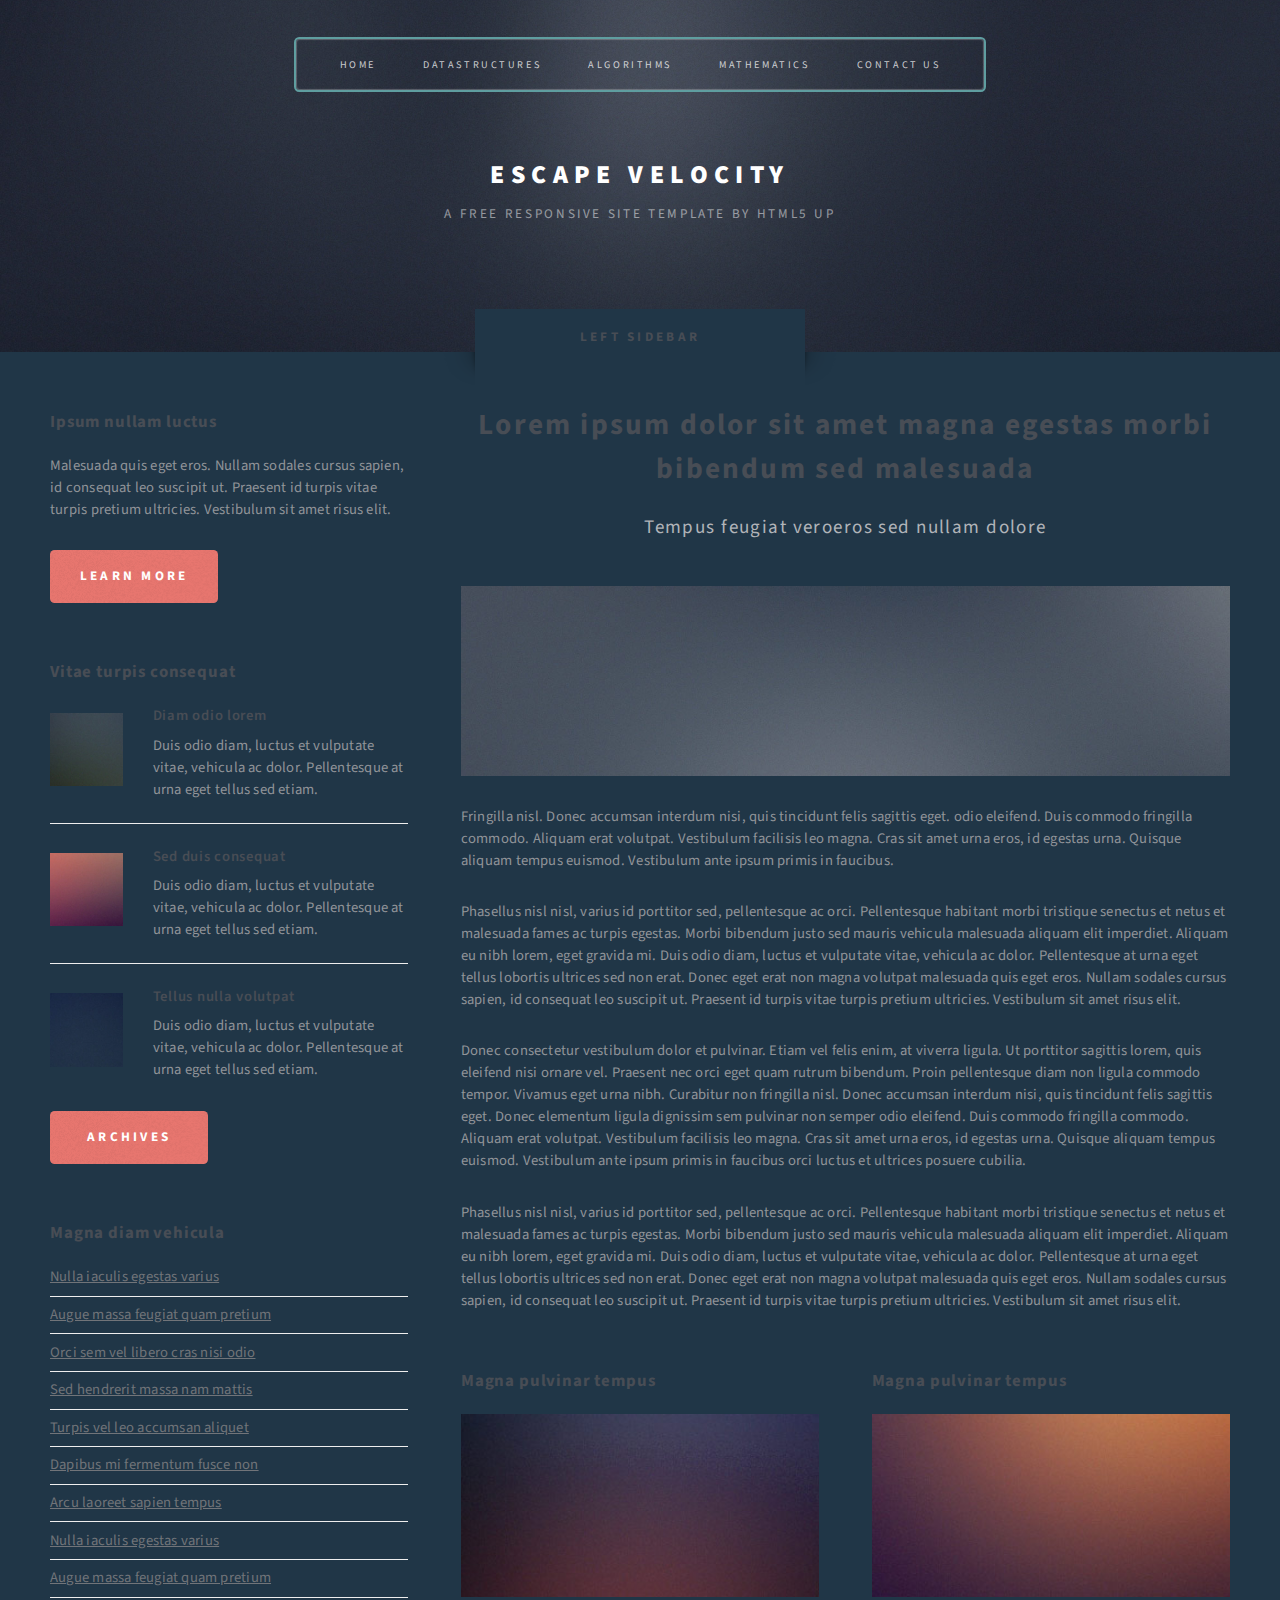
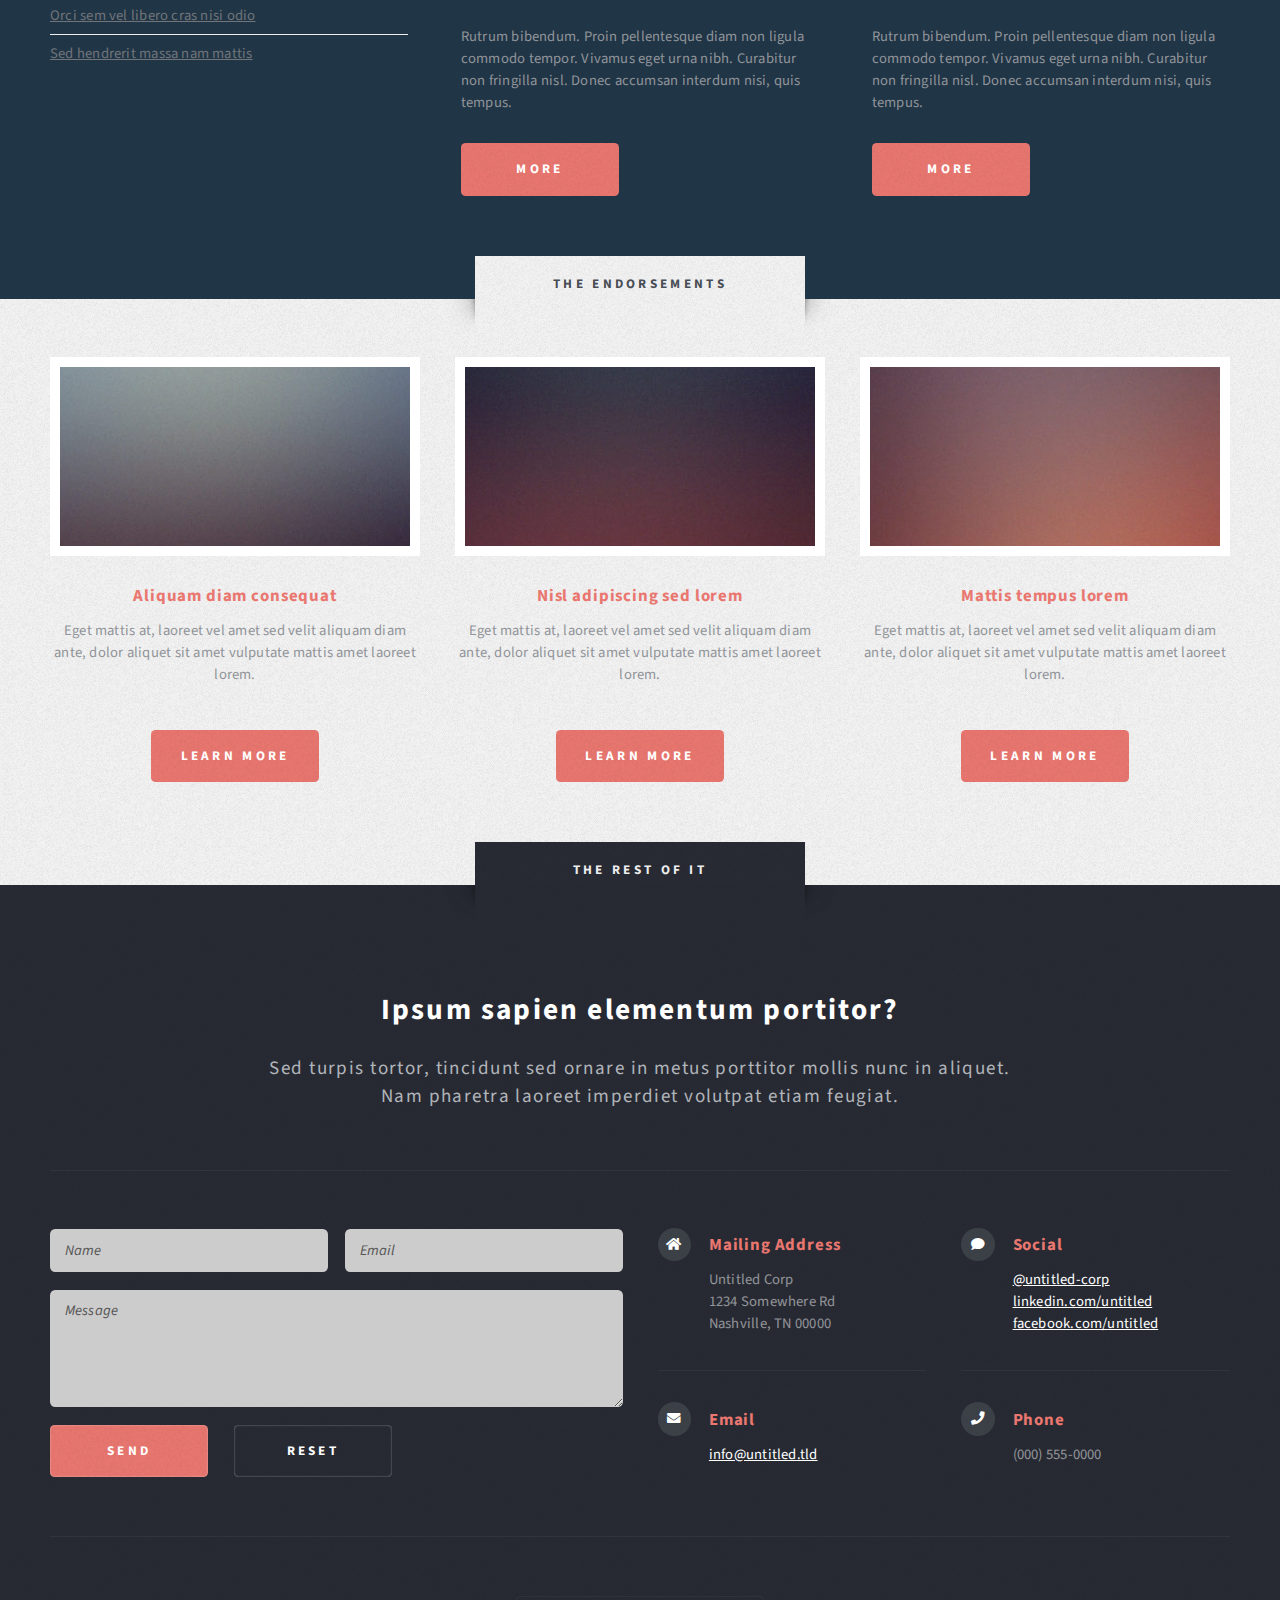
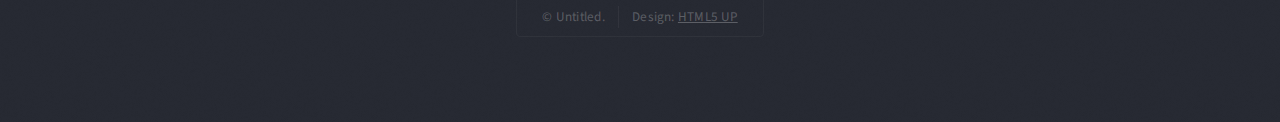
==== left-sidebar.html @ 7a841887 "Initial Commit" ====
<!DOCTYPE HTML>
<!--
	Escape Velocity by HTML5 UP
	html5up.net | @ajlkn
	Free for personal and commercial use under the CCA 3.0 license (html5up.net/license)
-->
<html>
	<head>
		<title>Algo-Learn</title>
		<meta charset="utf-8" />
		<meta name="viewport" content="width=device-width, initial-scale=1, user-scalable=no" />
		<link rel="stylesheet" href="assets/css/main.css" />
	</head>
	<body class="left-sidebar is-preload">
		<div id="page-wrapper">

			<!-- Header -->
				<section id="header" class="wrapper">

					<!-- Logo -->
						<div id="logo">
							<h1><a href="index.html">Escape Velocity</a></h1>
							<p>A free responsive site template by HTML5 UP</p>
						</div>

					<!-- Nav -->
						<nav id="nav">
							<ul>
								<li><a href="index.html">Home</a></li>
								
									<li>
										<a href="#">Datastructures</a>
										<ul>
											<li><a href="#">Array</a></li>
											<li><a href="#">Linked List</a></li>
											<li><a href="#">Stack</a></li>
											<li>
												<a href="#">Queue</a>
												<ul>
													<li><a href="#">Queue using Array</a></li>
													<li><a href="#">Queue using Linked list</a></li>
													<li><a href="#">Circuler Queue</a></li>
												
												</ul>
											</li>
											<li><a href="#">Binery Tree</a></li>
										</ul>
									</li>
								<li class="current"><a href="left-sidebar.html">Algorithms</a></li>
								<li><a href="right-sidebar.html">Mathematics</a></li>
								<li><a href="no-sidebar.html">Contact Us</a></li>
							</ul>
						</nav>

				</section>

			<!-- Main -->
				<section id="main" class="wrapper style2">
					<div class="title">Left Sidebar</div>
					<div class="container">
						<div class="row gtr-150">
							<div class="col-4 col-12-medium">

								<!-- Sidebar -->
									<div id="sidebar">
										<section class="box">
											<header>
												<h2>Ipsum nullam luctus</h2>
											</header>
											<p>Malesuada quis eget eros. Nullam sodales cursus sapien, id consequat
											leo suscipit ut. Praesent id turpis vitae turpis pretium ultricies. Vestibulum sit
											amet risus elit.</p>
											<a href="#" class="button style1">Learn More</a>
										</section>
										<section class="box">
											<header>
												<h2>Vitae turpis consequat</h2>
											</header>
											<ul class="style2">
												<li>
													<article class="box post-excerpt">
														<a href="#" class="image left"><img src="images/pic08.jpg" alt="" /></a>
														<h3><a href="#">Diam odio lorem</a></h3>
														<p>Duis odio diam, luctus et vulputate vitae, vehicula ac dolor. Pellentesque at urna eget tellus sed etiam.</p>
													</article>
												</li>
												<li>
													<article class="box post-excerpt">
														<a href="#" class="image left"><img src="images/pic09.jpg" alt="" /></a>
														<h3><a href="#">Sed duis consequat</a></h3>
														<p>Duis odio diam, luctus et vulputate vitae, vehicula ac dolor. Pellentesque at urna eget tellus sed etiam.</p>
													</article>
												</li>
												<li>
													<article class="box post-excerpt">
														<a href="#" class="image left"><img src="images/pic10.jpg" alt="" /></a>
														<h3><a href="#">Tellus nulla volutpat</a></h3>
														<p>Duis odio diam, luctus et vulputate vitae, vehicula ac dolor. Pellentesque at urna eget tellus sed etiam.</p>
													</article>
												</li>
											</ul>
											<a href="#" class="button style1">Archives</a>
										</section>
										<section class="box">
											<header>
												<h2>Magna diam vehicula</h2>
											</header>
											<ul class="style3">
												<li><a href="#">Nulla iaculis egestas varius</a></li>
												<li><a href="#">Augue massa feugiat quam pretium</a></li>
												<li><a href="#">Orci sem vel libero cras nisi odio</a></li>
												<li><a href="#">Sed hendrerit massa nam mattis</a></li>
												<li><a href="#">Turpis vel leo accumsan aliquet</a></li>
												<li><a href="#">Dapibus mi fermentum fusce non</a></li>
												<li><a href="#">Arcu laoreet sapien tempus</a></li>
												<li><a href="#">Nulla iaculis egestas varius</a></li>
												<li><a href="#">Augue massa feugiat quam pretium</a></li>
												<li><a href="#">Orci sem vel libero cras nisi odio</a></li>
												<li><a href="#">Sed hendrerit massa nam mattis</a></li>
											</ul>
										</section>
									</div>

							</div>
							<div class="col-8 col-12-medium imp-medium">

								<!-- Content -->
									<div id="content">
										<article class="box post">
											<header class="style1">
												<h2>Lorem ipsum dolor sit amet magna egestas morbi bibendum sed malesuada</h2>
												<p>Tempus feugiat veroeros sed nullam dolore</p>
											</header>
											<a href="#" class="image featured">
												<img src="images/pic01.jpg" alt="" />
											</a>
											<p>Fringilla nisl. Donec accumsan interdum nisi, quis tincidunt felis sagittis eget.
											odio eleifend. Duis commodo fringilla commodo. Aliquam erat volutpat. Vestibulum
											facilisis leo magna. Cras sit amet urna eros, id egestas urna. Quisque aliquam
											tempus euismod. Vestibulum ante ipsum primis in faucibus.</p>
											<p>Phasellus nisl nisl, varius id porttitor sed, pellentesque ac orci. Pellentesque
											habitant morbi tristique senectus et netus et malesuada fames ac turpis egestas. Morbi
											bibendum justo sed mauris vehicula malesuada aliquam elit imperdiet. Aliquam eu nibh
											lorem, eget gravida mi. Duis odio diam, luctus et vulputate vitae, vehicula ac dolor.
											Pellentesque at urna eget tellus lobortis ultrices sed non erat. Donec eget erat non
											magna volutpat malesuada quis eget eros. Nullam sodales cursus sapien, id consequat
											leo suscipit ut. Praesent id turpis vitae turpis pretium ultricies. Vestibulum sit
											amet risus elit.</p>
											<p>Donec consectetur vestibulum dolor et pulvinar. Etiam vel felis enim, at viverra
											ligula. Ut porttitor sagittis lorem, quis eleifend nisi ornare vel. Praesent nec orci
											eget quam rutrum bibendum. Proin pellentesque diam non ligula commodo tempor. Vivamus
											eget urna nibh. Curabitur non fringilla nisl. Donec accumsan interdum nisi, quis
											tincidunt felis sagittis eget. Donec elementum ligula dignissim sem pulvinar non semper
											odio eleifend. Duis commodo fringilla commodo. Aliquam erat volutpat. Vestibulum
											facilisis leo magna. Cras sit amet urna eros, id egestas urna. Quisque aliquam
											tempus euismod. Vestibulum ante ipsum primis in faucibus orci luctus et ultrices
											posuere cubilia.</p>
											<p>Phasellus nisl nisl, varius id porttitor sed, pellentesque ac orci. Pellentesque
											habitant morbi tristique senectus et netus et malesuada fames ac turpis egestas. Morbi
											bibendum justo sed mauris vehicula malesuada aliquam elit imperdiet. Aliquam eu nibh
											lorem, eget gravida mi. Duis odio diam, luctus et vulputate vitae, vehicula ac dolor.
											Pellentesque at urna eget tellus lobortis ultrices sed non erat. Donec eget erat non
											magna volutpat malesuada quis eget eros. Nullam sodales cursus sapien, id consequat
											leo suscipit ut. Praesent id turpis vitae turpis pretium ultricies. Vestibulum sit
											amet risus elit.</p>
										</article>
										<div class="row gtr-150">
											<div class="col-6 col-12-small">
												<section class="box">
													<header>
														<h2>Magna pulvinar tempus</h2>
													</header>
													<a href="#" class="image featured"><img src="images/pic05.jpg" alt="" /></a>
													<p>Rutrum bibendum. Proin pellentesque diam non ligula commodo tempor. Vivamus
													eget urna nibh. Curabitur non fringilla nisl. Donec accumsan interdum nisi, quis
													tempus.</p>
													<a href="#" class="button style1">More</a>
												</section>
											</div>
											<div class="col-6 col-12-small">
												<section class="box">
													<header>
														<h2>Magna pulvinar tempus</h2>
													</header>
													<a href="#" class="image featured"><img src="images/pic06.jpg" alt="" /></a>
													<p>Rutrum bibendum. Proin pellentesque diam non ligula commodo tempor. Vivamus
													eget urna nibh. Curabitur non fringilla nisl. Donec accumsan interdum nisi, quis
													tempus.</p>
													<a href="#" class="button style1">More</a>
												</section>
											</div>
										</div>
									</div>

							</div>
						</div>
					</div>
				</section>

			<!-- Highlights -->
				<section id="highlights" class="wrapper style3">
					<div class="title">The Endorsements</div>
					<div class="container">
						<div class="row aln-center">
							<div class="col-4 col-12-medium">
								<section class="highlight">
									<a href="#" class="image featured"><img src="images/pic02.jpg" alt="" /></a>
									<h3><a href="#">Aliquam diam consequat</a></h3>
									<p>Eget mattis at, laoreet vel amet sed velit aliquam diam ante, dolor aliquet sit amet vulputate mattis amet laoreet lorem.</p>
									<ul class="actions">
										<li><a href="#" class="button style1">Learn More</a></li>
									</ul>
								</section>
							</div>
							<div class="col-4 col-12-medium">
								<section class="highlight">
									<a href="#" class="image featured"><img src="images/pic03.jpg" alt="" /></a>
									<h3><a href="#">Nisl adipiscing sed lorem</a></h3>
									<p>Eget mattis at, laoreet vel amet sed velit aliquam diam ante, dolor aliquet sit amet vulputate mattis amet laoreet lorem.</p>
									<ul class="actions">
										<li><a href="#" class="button style1">Learn More</a></li>
									</ul>
								</section>
							</div>
							<div class="col-4 col-12-medium">
								<section class="highlight">
									<a href="#" class="image featured"><img src="images/pic04.jpg" alt="" /></a>
									<h3><a href="#">Mattis tempus lorem</a></h3>
									<p>Eget mattis at, laoreet vel amet sed velit aliquam diam ante, dolor aliquet sit amet vulputate mattis amet laoreet lorem.</p>
									<ul class="actions">
										<li><a href="#" class="button style1">Learn More</a></li>
									</ul>
								</section>
							</div>
						</div>
					</div>
				</section>

			<!-- Footer -->
				<section id="footer" class="wrapper">
					<div class="title">The Rest Of It</div>
					<div class="container">
						<header class="style1">
							<h2>Ipsum sapien elementum portitor?</h2>
							<p>
								Sed turpis tortor, tincidunt sed ornare in metus porttitor mollis nunc in aliquet.<br />
								Nam pharetra laoreet imperdiet volutpat etiam feugiat.
							</p>
						</header>
						<div class="row">
							<div class="col-6 col-12-medium">

								<!-- Contact Form -->
									<section>
										<form method="post" action="#">
											<div class="row gtr-50">
												<div class="col-6 col-12-small">
													<input type="text" name="name" id="contact-name" placeholder="Name" />
												</div>
												<div class="col-6 col-12-small">
													<input type="text" name="email" id="contact-email" placeholder="Email" />
												</div>
												<div class="col-12">
													<textarea name="message" id="contact-message" placeholder="Message" rows="4"></textarea>
												</div>
												<div class="col-12">
													<ul class="actions">
														<li><input type="submit" class="style1" value="Send" /></li>
														<li><input type="reset" class="style2" value="Reset" /></li>
													</ul>
												</div>
											</div>
										</form>
									</section>

							</div>
							<div class="col-6 col-12-medium">

								<!-- Contact -->
									<section class="feature-list small">
										<div class="row">
											<div class="col-6 col-12-small">
												<section>
													<h3 class="icon solid fa-home">Mailing Address</h3>
													<p>
														Untitled Corp<br />
														1234 Somewhere Rd<br />
														Nashville, TN 00000
													</p>
												</section>
											</div>
											<div class="col-6 col-12-small">
												<section>
													<h3 class="icon solid fa-comment">Social</h3>
													<p>
														<a href="#">@untitled-corp</a><br />
														<a href="#">linkedin.com/untitled</a><br />
														<a href="#">facebook.com/untitled</a>
													</p>
												</section>
											</div>
											<div class="col-6 col-12-small">
												<section>
													<h3 class="icon solid fa-envelope">Email</h3>
													<p>
														<a href="#">info@untitled.tld</a>
													</p>
												</section>
											</div>
											<div class="col-6 col-12-small">
												<section>
													<h3 class="icon solid fa-phone">Phone</h3>
													<p>
														(000) 555-0000
													</p>
												</section>
											</div>
										</div>
									</section>

							</div>
						</div>
						<div id="copyright">
							<ul>
								<li>&copy; Untitled.</li><li>Design: <a href="http://html5up.net">HTML5 UP</a></li>
							</ul>
						</div>
					</div>
				</section>

		</div>

		<!-- Scripts -->
			<script src="assets/js/jquery.min.js"></script>
			<script src="assets/js/jquery.dropotron.min.js"></script>
			<script src="assets/js/browser.min.js"></script>
			<script src="assets/js/breakpoints.min.js"></script>
			<script src="assets/js/util.js"></script>
			<script src="assets/js/main.js"></script>

	</body>
</html>
---- assets/css/main.css ----
@import url("fontawesome-all.min.css");
@import url("https://fonts.googleapis.com/css?family=Source+Sans+Pro:400,400italic,700,900");



html, body, div, span, applet, object,
iframe, h1, h2, h3, h4, h5, h6, p, blockquote,
pre, a, abbr, acronym, address, big, cite,
code, del, dfn, em, img, ins, kbd, q, s, samp,
small, strike, strong, sub, sup, tt, var, b,
u, i, center, dl, dt, dd, ol, ul, li, fieldset,
form, label, legend, table, caption, tbody,
tfoot, thead, tr, th, td, article, aside,
canvas, details, embed, figure, figcaption,
footer, header, hgroup, menu, nav, output, ruby,
section, summary, time, mark, audio, video {
	margin: 0;
	padding: 0;
	border: 0;
	font-size: 100%;
	font: inherit;
	vertical-align: baseline;}

article, aside, details, figcaption, figure,
footer, header, hgroup, menu, nav, section {
	display: block;}

body {
	line-height: 1;
}

ol, ul {
	list-style: none;
}

blockquote, q {
	quotes: none;
}

	blockquote:before, blockquote:after, q:before, q:after {
		content: '';
		content: none;
	}

table {
	border-collapse: collapse;
	border-spacing: 0;
}

body {
	-webkit-text-size-adjust: none;
}

mark {
	background-color: transparent;
	color: inherit;
}

input::-moz-focus-inner {
	border: 0;
	padding: 0;
}

input, select, textarea {
	-moz-appearance: none;
	-webkit-appearance: none;
	-ms-appearance: none;
	appearance: none;
}

/* Basic */

	@-ms-viewport {
		width: device-width;
	}

	html {
		box-sizing: border-box;
	}

	*, *:before, *:after {
		box-sizing: inherit;
	}

	body.is-preload *, body.is-preload *:before, body.is-preload *:after {
		-moz-animation: none !important;
		-webkit-animation: none !important;
		-ms-animation: none !important;
		animation: none !important;
		-moz-transition: none !important;
		-webkit-transition: none !important;
		-ms-transition: none !important;
		transition: none !important;
	}

	body, input, textarea, select {
		font-family: 'Source Sans Pro', sans-serif;
		font-weight: 400;
		color: #919499;
		font-size: 14pt;
		line-height: 1.75em;
		letter-spacing: 0.025em;
	}

	h1, h2, h3, h4, h5, h6 {
		font-weight: 700;
		color: #484d55;
	}

		h1 a, h2 a, h3 a, h4 a, h5 a, h6 a {
			color: inherit;
			text-decoration: none;
		}

	a {
		-moz-transition: color .25s ease-in-out;
		-webkit-transition: color .25s ease-in-out;
		-ms-transition: color .25s ease-in-out;
		transition: color .25s ease-in-out;
		text-decoration: underline;
		color: #717479;
	}

		a:hover {
			text-decoration: none;
		}

	strong, b {
		font-weight: 700;
		color: #484d55;
	}

	blockquote {
		border-left: solid 0.5em #ddd;
		padding: 1em 0 1em 2em;
		font-style: italic;
	}

	em, i {
		font-style: italic;
	}

	hr {
		border: 0;
		border-top: solid 1px #ddd;
		margin: 2em 0 2em 0;
	}

	sub {
		position: relative;
		top: 0.5em;
		font-size: 0.8em;
	}

	sup {
		position: relative;
		top: -0.5em;
		font-size: 0.8em;
	}

	.nobr {
		white-space: nowrap;
	}

	br.clear {
		clear: both;
	}

	p, ul, ol, dl, table, blockquote, form {
		margin-bottom: 2em;
	}

/* Container */

	.container {
		margin: 0 auto;
		max-width: 100%;
		width: 68em;
	}

		@media screen and (max-width: 1680px) {

			.container {
				width: 70em;
			}

		}

		@media screen and (max-width: 1280px) {

			.container {
				width: calc(100% - 100px);
			}

		}

		@media screen and (max-width: 980px) {

			.container {
				width: calc(100% - 100px);
			}

		}

		@media screen and (max-width: 736px) {

			.container {
				width: calc(100% - 40px);
			}

		}

/* Row */

	.row {
		display: flex;
		flex-wrap: wrap;
		box-sizing: border-box;
		align-items: stretch;
	}

		.row > * {
			box-sizing: border-box;
		}

		.row.gtr-uniform > * > :last-child {
			margin-bottom: 0;
		}

		.row.aln-left {
			justify-content: flex-start;
		}

		.row.aln-center {
			justify-content: center;
		}

		.row.aln-right {
			justify-content: flex-end;
		}

		.row.aln-top {
			align-items: flex-start;
		}

		.row.aln-middle {
			align-items: center;
		}

		.row.aln-bottom {
			align-items: flex-end;
		}

		.row > .imp {
			order: -1;
		}

		.row > .col-1 {
			width: 8.33333%;
		}

		.row > .off-1 {
			margin-left: 8.33333%;
		}

		.row > .col-2 {
			width: 16.66667%;
		}

		.row > .off-2 {
			margin-left: 16.66667%;
		}

		.row > .col-3 {
			width: 25%;
		}

		.row > .off-3 {
			margin-left: 25%;
		}

		.row > .col-4 {
			width: 33.33333%;
		}

		.row > .off-4 {
			margin-left: 33.33333%;
		}

		.row > .col-5 {
			width: 41.66667%;
		}

		.row > .off-5 {
			margin-left: 41.66667%;
		}

		.row > .col-6 {
			width: 50%;
		}

		.row > .off-6 {
			margin-left: 50%;
		}

		.row > .col-7 {
			width: 58.33333%;
		}

		.row > .off-7 {
			margin-left: 58.33333%;
		}

		.row > .col-8 {
			width: 66.66667%;
		}

		.row > .off-8 {
			margin-left: 66.66667%;
		}

		.row > .col-9 {
			width: 75%;
		}

		.row > .off-9 {
			margin-left: 75%;
		}

		.row > .col-10 {
			width: 83.33333%;
		}

		.row > .off-10 {
			margin-left: 83.33333%;
		}

		.row > .col-11 {
			width: 91.66667%;
		}

		.row > .off-11 {
			margin-left: 91.66667%;
		}

		.row > .col-12 {
			width: 100%;
		}

		.row > .off-12 {
			margin-left: 100%;
		}

		.row.gtr-0 {
			margin-top: 0px;
			margin-left: 0px;
		}

			.row.gtr-0 > * {
				padding: 0px 0 0 0px;
			}

			.row.gtr-0.gtr-uniform {
				margin-top: 0px;
			}

				.row.gtr-0.gtr-uniform > * {
					padding-top: 0px;
				}

		.row.gtr-25 {
			margin-top: -12.5px;
			margin-left: -12.5px;
		}

			.row.gtr-25 > * {
				padding: 12.5px 0 0 12.5px;
			}

			.row.gtr-25.gtr-uniform {
				margin-top: -12.5px;
			}

				.row.gtr-25.gtr-uniform > * {
					padding-top: 12.5px;
				}

		.row.gtr-50 {
			margin-top: -25px;
			margin-left: -25px;
		}

			.row.gtr-50 > * {
				padding: 25px 0 0 25px;
			}

			.row.gtr-50.gtr-uniform {
				margin-top: -25px;
			}

				.row.gtr-50.gtr-uniform > * {
					padding-top: 25px;
				}

		.row {
			margin-top: -50px;
			margin-left: -50px;
		}

			.row > * {
				padding: 50px 0 0 50px;
			}

			.row.gtr-uniform {
				margin-top: -50px;
			}

				.row.gtr-uniform > * {
					padding-top: 50px;
				}

		.row.gtr-150 {
			margin-top: -75px;
			margin-left: -75px;
		}

			.row.gtr-150 > * {
				padding: 75px 0 0 75px;
			}

			.row.gtr-150.gtr-uniform {
				margin-top: -75px;
			}

				.row.gtr-150.gtr-uniform > * {
					padding-top: 75px;
				}

		.row.gtr-200 {
			margin-top: -100px;
			margin-left: -100px;
		}

			.row.gtr-200 > * {
				padding: 100px 0 0 100px;
			}

			.row.gtr-200.gtr-uniform {
				margin-top: -100px;
			}

				.row.gtr-200.gtr-uniform > * {
					padding-top: 100px;
				}

		@media screen and (max-width: 1680px) {

			.row {
				display: flex;
				flex-wrap: wrap;
				box-sizing: border-box;
				align-items: stretch;
			}

				.row > * {
					box-sizing: border-box;
				}

				.row.gtr-uniform > * > :last-child {
					margin-bottom: 0;
				}

				.row.aln-left {
					justify-content: flex-start;
				}

				.row.aln-center {
					justify-content: center;
				}

				.row.aln-right {
					justify-content: flex-end;
				}

				.row.aln-top {
					align-items: flex-start;
				}

				.row.aln-middle {
					align-items: center;
				}

				.row.aln-bottom {
					align-items: flex-end;
				}

				.row > .imp-xlarge {
					order: -1;
				}

				.row > .col-1-xlarge {
					width: 8.33333%;
				}

				.row > .off-1-xlarge {
					margin-left: 8.33333%;
				}

				.row > .col-2-xlarge {
					width: 16.66667%;
				}

				.row > .off-2-xlarge {
					margin-left: 16.66667%;
				}

				.row > .col-3-xlarge {
					width: 25%;
				}

				.row > .off-3-xlarge {
					margin-left: 25%;
				}

				.row > .col-4-xlarge {
					width: 33.33333%;
				}

				.row > .off-4-xlarge {
					margin-left: 33.33333%;
				}

				.row > .col-5-xlarge {
					width: 41.66667%;
				}

				.row > .off-5-xlarge {
					margin-left: 41.66667%;
				}

				.row > .col-6-xlarge {
					width: 50%;
				}

				.row > .off-6-xlarge {
					margin-left: 50%;
				}

				.row > .col-7-xlarge {
					width: 58.33333%;
				}

				.row > .off-7-xlarge {
					margin-left: 58.33333%;
				}

				.row > .col-8-xlarge {
					width: 66.66667%;
				}

				.row > .off-8-xlarge {
					margin-left: 66.66667%;
				}

				.row > .col-9-xlarge {
					width: 75%;
				}

				.row > .off-9-xlarge {
					margin-left: 75%;
				}

				.row > .col-10-xlarge {
					width: 83.33333%;
				}

				.row > .off-10-xlarge {
					margin-left: 83.33333%;
				}

				.row > .col-11-xlarge {
					width: 91.66667%;
				}

				.row > .off-11-xlarge {
					margin-left: 91.66667%;
				}

				.row > .col-12-xlarge {
					width: 100%;
				}

				.row > .off-12-xlarge {
					margin-left: 100%;
				}

				.row.gtr-0 {
					margin-top: 0px;
					margin-left: 0px;
				}

					.row.gtr-0 > * {
						padding: 0px 0 0 0px;
					}

					.row.gtr-0.gtr-uniform {
						margin-top: 0px;
					}

						.row.gtr-0.gtr-uniform > * {
							padding-top: 0px;
						}

				.row.gtr-25 {
					margin-top: -12.5px;
					margin-left: -12.5px;
				}

					.row.gtr-25 > * {
						padding: 12.5px 0 0 12.5px;
					}

					.row.gtr-25.gtr-uniform {
						margin-top: -12.5px;
					}

						.row.gtr-25.gtr-uniform > * {
							padding-top: 12.5px;
						}

				.row.gtr-50 {
					margin-top: -25px;
					margin-left: -25px;
				}

					.row.gtr-50 > * {
						padding: 25px 0 0 25px;
					}

					.row.gtr-50.gtr-uniform {
						margin-top: -25px;
					}

						.row.gtr-50.gtr-uniform > * {
							padding-top: 25px;
						}

				.row {
					margin-top: -50px;
					margin-left: -50px;
				}

					.row > * {
						padding: 50px 0 0 50px;
					}

					.row.gtr-uniform {
						margin-top: -50px;
					}

						.row.gtr-uniform > * {
							padding-top: 50px;
						}

				.row.gtr-150 {
					margin-top: -75px;
					margin-left: -75px;
				}

					.row.gtr-150 > * {
						padding: 75px 0 0 75px;
					}

					.row.gtr-150.gtr-uniform {
						margin-top: -75px;
					}

						.row.gtr-150.gtr-uniform > * {
							padding-top: 75px;
						}

				.row.gtr-200 {
					margin-top: -100px;
					margin-left: -100px;
				}

					.row.gtr-200 > * {
						padding: 100px 0 0 100px;
					}

					.row.gtr-200.gtr-uniform {
						margin-top: -100px;
					}

						.row.gtr-200.gtr-uniform > * {
							padding-top: 100px;
						}

		}

		@media screen and (max-width: 1280px) {

			.row {
				display: flex;
				flex-wrap: wrap;
				box-sizing: border-box;
				align-items: stretch;
			}

				.row > * {
					box-sizing: border-box;
				}

				.row.gtr-uniform > * > :last-child {
					margin-bottom: 0;
				}

				.row.aln-left {
					justify-content: flex-start;
				}

				.row.aln-center {
					justify-content: center;
				}

				.row.aln-right {
					justify-content: flex-end;
				}

				.row.aln-top {
					align-items: flex-start;
				}

				.row.aln-middle {
					align-items: center;
				}

				.row.aln-bottom {
					align-items: flex-end;
				}

				.row > .imp-large {
					order: -1;
				}

				.row > .col-1-large {
					width: 8.33333%;
				}

				.row > .off-1-large {
					margin-left: 8.33333%;
				}

				.row > .col-2-large {
					width: 16.66667%;
				}

				.row > .off-2-large {
					margin-left: 16.66667%;
				}

				.row > .col-3-large {
					width: 25%;
				}

				.row > .off-3-large {
					margin-left: 25%;
				}

				.row > .col-4-large {
					width: 33.33333%;
				}

				.row > .off-4-large {
					margin-left: 33.33333%;
				}

				.row > .col-5-large {
					width: 41.66667%;
				}

				.row > .off-5-large {
					margin-left: 41.66667%;
				}

				.row > .col-6-large {
					width: 50%;
				}

				.row > .off-6-large {
					margin-left: 50%;
				}

				.row > .col-7-large {
					width: 58.33333%;
				}

				.row > .off-7-large {
					margin-left: 58.33333%;
				}

				.row > .col-8-large {
					width: 66.66667%;
				}

				.row > .off-8-large {
					margin-left: 66.66667%;
				}

				.row > .col-9-large {
					width: 75%;
				}

				.row > .off-9-large {
					margin-left: 75%;
				}

				.row > .col-10-large {
					width: 83.33333%;
				}

				.row > .off-10-large {
					margin-left: 83.33333%;
				}

				.row > .col-11-large {
					width: 91.66667%;
				}

				.row > .off-11-large {
					margin-left: 91.66667%;
				}

				.row > .col-12-large {
					width: 100%;
				}

				.row > .off-12-large {
					margin-left: 100%;
				}

				.row.gtr-0 {
					margin-top: 0px;
					margin-left: 0px;
				}

					.row.gtr-0 > * {
						padding: 0px 0 0 0px;
					}

					.row.gtr-0.gtr-uniform {
						margin-top: 0px;
					}

						.row.gtr-0.gtr-uniform > * {
							padding-top: 0px;
						}

				.row.gtr-25 {
					margin-top: -8.75px;
					margin-left: -8.75px;
				}

					.row.gtr-25 > * {
						padding: 8.75px 0 0 8.75px;
					}

					.row.gtr-25.gtr-uniform {
						margin-top: -8.75px;
					}

						.row.gtr-25.gtr-uniform > * {
							padding-top: 8.75px;
						}

				.row.gtr-50 {
					margin-top: -17.5px;
					margin-left: -17.5px;
				}

					.row.gtr-50 > * {
						padding: 17.5px 0 0 17.5px;
					}

					.row.gtr-50.gtr-uniform {
						margin-top: -17.5px;
					}

						.row.gtr-50.gtr-uniform > * {
							padding-top: 17.5px;
						}

				.row {
					margin-top: -35px;
					margin-left: -35px;
				}

					.row > * {
						padding: 35px 0 0 35px;
					}

					.row.gtr-uniform {
						margin-top: -35px;
					}

						.row.gtr-uniform > * {
							padding-top: 35px;
						}

				.row.gtr-150 {
					margin-top: -52.5px;
					margin-left: -52.5px;
				}

					.row.gtr-150 > * {
						padding: 52.5px 0 0 52.5px;
					}

					.row.gtr-150.gtr-uniform {
						margin-top: -52.5px;
					}

						.row.gtr-150.gtr-uniform > * {
							padding-top: 52.5px;
						}

				.row.gtr-200 {
					margin-top: -70px;
					margin-left: -70px;
				}

					.row.gtr-200 > * {
						padding: 70px 0 0 70px;
					}

					.row.gtr-200.gtr-uniform {
						margin-top: -70px;
					}

						.row.gtr-200.gtr-uniform > * {
							padding-top: 70px;
						}

		}

		@media screen and (max-width: 980px) {

			.row {
				display: flex;
				flex-wrap: wrap;
				box-sizing: border-box;
				align-items: stretch;
			}

				.row > * {
					box-sizing: border-box;
				}

				.row.gtr-uniform > * > :last-child {
					margin-bottom: 0;
				}

				.row.aln-left {
					justify-content: flex-start;
				}

				.row.aln-center {
					justify-content: center;
				}

				.row.aln-right {
					justify-content: flex-end;
				}

				.row.aln-top {
					align-items: flex-start;
				}

				.row.aln-middle {
					align-items: center;
				}

				.row.aln-bottom {
					align-items: flex-end;
				}

				.row > .imp-medium {
					order: -1;
				}

				.row > .col-1-medium {
					width: 8.33333%;
				}

				.row > .off-1-medium {
					margin-left: 8.33333%;
				}

				.row > .col-2-medium {
					width: 16.66667%;
				}

				.row > .off-2-medium {
					margin-left: 16.66667%;
				}

				.row > .col-3-medium {
					width: 25%;
				}

				.row > .off-3-medium {
					margin-left: 25%;
				}

				.row > .col-4-medium {
					width: 33.33333%;
				}

				.row > .off-4-medium {
					margin-left: 33.33333%;
				}

				.row > .col-5-medium {
					width: 41.66667%;
				}

				.row > .off-5-medium {
					margin-left: 41.66667%;
				}

				.row > .col-6-medium {
					width: 50%;
				}

				.row > .off-6-medium {
					margin-left: 50%;
				}

				.row > .col-7-medium {
					width: 58.33333%;
				}

				.row > .off-7-medium {
					margin-left: 58.33333%;
				}

				.row > .col-8-medium {
					width: 66.66667%;
				}

				.row > .off-8-medium {
					margin-left: 66.66667%;
				}

				.row > .col-9-medium {
					width: 75%;
				}

				.row > .off-9-medium {
					margin-left: 75%;
				}

				.row > .col-10-medium {
					width: 83.33333%;
				}

				.row > .off-10-medium {
					margin-left: 83.33333%;
				}

				.row > .col-11-medium {
					width: 91.66667%;
				}

				.row > .off-11-medium {
					margin-left: 91.66667%;
				}

				.row > .col-12-medium {
					width: 100%;
				}

				.row > .off-12-medium {
					margin-left: 100%;
				}

				.row.gtr-0 {
					margin-top: 0px;
					margin-left: 0px;
				}

					.row.gtr-0 > * {
						padding: 0px 0 0 0px;
					}

					.row.gtr-0.gtr-uniform {
						margin-top: 0px;
					}

						.row.gtr-0.gtr-uniform > * {
							padding-top: 0px;
						}

				.row.gtr-25 {
					margin-top: -12.5px;
					margin-left: -12.5px;
				}

					.row.gtr-25 > * {
						padding: 12.5px 0 0 12.5px;
					}

					.row.gtr-25.gtr-uniform {
						margin-top: -12.5px;
					}

						.row.gtr-25.gtr-uniform > * {
							padding-top: 12.5px;
						}

				.row.gtr-50 {
					margin-top: -25px;
					margin-left: -25px;
				}

					.row.gtr-50 > * {
						padding: 25px 0 0 25px;
					}

					.row.gtr-50.gtr-uniform {
						margin-top: -25px;
					}

						.row.gtr-50.gtr-uniform > * {
							padding-top: 25px;
						}

				.row {
					margin-top: -50px;
					margin-left: -50px;
				}

					.row > * {
						padding: 50px 0 0 50px;
					}

					.row.gtr-uniform {
						margin-top: -50px;
					}

						.row.gtr-uniform > * {
							padding-top: 50px;
						}

				.row.gtr-150 {
					margin-top: -75px;
					margin-left: -75px;
				}

					.row.gtr-150 > * {
						padding: 75px 0 0 75px;
					}

					.row.gtr-150.gtr-uniform {
						margin-top: -75px;
					}

						.row.gtr-150.gtr-uniform > * {
							padding-top: 75px;
						}

				.row.gtr-200 {
					margin-top: -100px;
					margin-left: -100px;
				}

					.row.gtr-200 > * {
						padding: 100px 0 0 100px;
					}

					.row.gtr-200.gtr-uniform {
						margin-top: -100px;
					}

						.row.gtr-200.gtr-uniform > * {
							padding-top: 100px;
						}

		}

		@media screen and (max-width: 736px) {

			.row {
				display: flex;
				flex-wrap: wrap;
				box-sizing: border-box;
				align-items: stretch;
			}

				.row > * {
					box-sizing: border-box;
				}

				.row.gtr-uniform > * > :last-child {
					margin-bottom: 0;
				}

				.row.aln-left {
					justify-content: flex-start;
				}

				.row.aln-center {
					justify-content: center;
				}

				.row.aln-right {
					justify-content: flex-end;
				}

				.row.aln-top {
					align-items: flex-start;
				}

				.row.aln-middle {
					align-items: center;
				}

				.row.aln-bottom {
					align-items: flex-end;
				}

				.row > .imp-small {
					order: -1;
				}

				.row > .col-1-small {
					width: 8.33333%;
				}

				.row > .off-1-small {
					margin-left: 8.33333%;
				}

				.row > .col-2-small {
					width: 16.66667%;
				}

				.row > .off-2-small {
					margin-left: 16.66667%;
				}

				.row > .col-3-small {
					width: 25%;
				}

				.row > .off-3-small {
					margin-left: 25%;
				}

				.row > .col-4-small {
					width: 33.33333%;
				}

				.row > .off-4-small {
					margin-left: 33.33333%;
				}

				.row > .col-5-small {
					width: 41.66667%;
				}

				.row > .off-5-small {
					margin-left: 41.66667%;
				}

				.row > .col-6-small {
					width: 50%;
				}

				.row > .off-6-small {
					margin-left: 50%;
				}

				.row > .col-7-small {
					width: 58.33333%;
				}

				.row > .off-7-small {
					margin-left: 58.33333%;
				}

				.row > .col-8-small {
					width: 66.66667%;
				}

				.row > .off-8-small {
					margin-left: 66.66667%;
				}

				.row > .col-9-small {
					width: 75%;
				}

				.row > .off-9-small {
					margin-left: 75%;
				}

				.row > .col-10-small {
					width: 83.33333%;
				}

				.row > .off-10-small {
					margin-left: 83.33333%;
				}

				.row > .col-11-small {
					width: 91.66667%;
				}

				.row > .off-11-small {
					margin-left: 91.66667%;
				}

				.row > .col-12-small {
					width: 100%;
				}

				.row > .off-12-small {
					margin-left: 100%;
				}

				.row.gtr-0 {
					margin-top: 0px;
					margin-left: 0px;
				}

					.row.gtr-0 > * {
						padding: 0px 0 0 0px;
					}

					.row.gtr-0.gtr-uniform {
						margin-top: 0px;
					}

						.row.gtr-0.gtr-uniform > * {
							padding-top: 0px;
						}

				.row.gtr-25 {
					margin-top: -7.5px;
					margin-left: -7.5px;
				}

					.row.gtr-25 > * {
						padding: 7.5px 0 0 7.5px;
					}

					.row.gtr-25.gtr-uniform {
						margin-top: -7.5px;
					}

						.row.gtr-25.gtr-uniform > * {
							padding-top: 7.5px;
						}

				.row.gtr-50 {
					margin-top: -15px;
					margin-left: -15px;
				}

					.row.gtr-50 > * {
						padding: 15px 0 0 15px;
					}

					.row.gtr-50.gtr-uniform {
						margin-top: -15px;
					}

						.row.gtr-50.gtr-uniform > * {
							padding-top: 15px;
						}

				.row {
					margin-top: -30px;
					margin-left: -30px;
				}

					.row > * {
						padding: 30px 0 0 30px;
					}

					.row.gtr-uniform {
						margin-top: -30px;
					}

						.row.gtr-uniform > * {
							padding-top: 30px;
						}

				.row.gtr-150 {
					margin-top: -45px;
					margin-left: -45px;
				}

					.row.gtr-150 > * {
						padding: 45px 0 0 45px;
					}

					.row.gtr-150.gtr-uniform {
						margin-top: -45px;
					}

						.row.gtr-150.gtr-uniform > * {
							padding-top: 45px;
						}

				.row.gtr-200 {
					margin-top: -60px;
					margin-left: -60px;
				}

					.row.gtr-200 > * {
						padding: 60px 0 0 60px;
					}

					.row.gtr-200.gtr-uniform {
						margin-top: -60px;
					}

						.row.gtr-200.gtr-uniform > * {
							padding-top: 60px;
						}

		}

/* Section/Article */

	section,
	article {
		margin: 0 0 4em 0;
	}

	section > :last-child,
	article > :last-child,
	section:last-child,
	article:last-child {
		margin-bottom: 0;
	}

	header.style1 {
		text-align: center;
		padding: 3em 0 3em 0;
	}

		header.style1 h2 {
			font-weight: 700;
			font-size: 2em;
			letter-spacing: 0.075em;
			line-height: 1.5em;
		}

		header.style1 p {
			color: #b1b4b9;
			display: block;
			margin: 1.15em 0 0 0;
			font-size: 1.3em;
			letter-spacing: 0.075em;
			line-height: 1.5em;
		}

/* Table */

	table {
		width: 100%;
	}

		table.default {
			width: 100%;
		}

			table.default tbody tr:nth-child(2n+2) {
				background: #f4f4f4;
			}

			table.default td {
				padding: 0.5em 1em 0.5em 1em;
			}

			table.default th {
				text-align: left;
				font-weight: 400;
				padding: 0.5em 1em 0.5em 1em;
			}

			table.default thead {
				background: #484d55;
				color: #fff;
			}

			table.default tfoot {
				background: #eee;
			}

/* Form */

	form label {
		display: block;
		font-weight: 700;
		color: #484d55;
		margin: 0.25em 0 0.5em 0;
	}

	form input[type="text"],
	form input[type="email"],
	form input[type="password"],
	form select,
	form textarea {
		-moz-transition: all .25s ease-in-out;
		-webkit-transition: all .25s ease-in-out;
		-ms-transition: all .25s ease-in-out;
		transition: all .25s ease-in-out;
		-webkit-appearance: none;
		display: block;
		border: 0;
		background: #eee;
		box-shadow: inset 0px 0px 1px 0px #a0a1a7;
		border-radius: 0.35em;
		width: 100%;
		padding: 0.75em 1em 0.75em 1em;
	}

		form input[type="text"]:focus,
		form input[type="email"]:focus,
		form input[type="password"]:focus,
		form select:focus,
		form textarea:focus {
			background: #f8f8f8;
		}

	form input[type="text"],
	form input[type="email"]
	input[type="password"] {
		line-height: 1em;
	}

	form select {
		line-height: 1em;
	}

	form textarea {
		min-height: 8em;
	}

	form ul.actions {
		margin-top: 0;
	}

	form ::-webkit-input-placeholder {
		color: #555 !important;
		font-style: italic;
		line-height: 1.35em;
	}

	form :-moz-placeholder {
		color: #555 !important;
		font-style: italic;
	}

	form ::-moz-placeholder {
		color: #555 !important;
		font-style: italic;
	}

	form :-ms-input-placeholder {
		color: #555 !important;
		font-style: italic;
	}

	form ::-moz-focus-inner {
		border: 0;
	}

/* Image */

	.image {
		display: inline-block;
	}

		.image img {
			display: block;
			width: 100%;
		}

		.image.fit {
			display: block;
			width: 100%;
		}

		.image.left {
			float: left;
			margin: 0 2em 2em 0;
		}

		.image.centered {
			display: block;
			margin: 0 0 2em 0;
		}

			.image.centered img {
				margin: 0 auto;
				width: auto;
			}

		.image.featured {
			display: block;
			width: 100%;
			margin: 0 0 2em 0;
		}

/* Button */

	input[type="button"],
	input[type="submit"],
	input[type="reset"],
	button,
	.button {
		-moz-transition: all .25s ease-in-out;
		-webkit-transition: all .25s ease-in-out;
		-ms-transition: all .25s ease-in-out;
		transition: all .25s ease-in-out;
		display: inline-block;
		background: #444;
		text-align: center;
		text-transform: uppercase;
		font-weight: 700;
		letter-spacing: 0.25em;
		text-decoration: none;
		border-radius: 0.35em;
		border: 0;
		outline: 0;
		cursor: pointer;
		padding: 0 2.25em 0 2.25em;
		font-size: 0.9em;
		min-width: 12em;
		height: 4em;
		line-height: 4em;
	}

		input[type="button"]:hover,
		input[type="submit"]:hover,
		input[type="reset"]:hover,
		button:hover,
		.button:hover {
			background-color: #f98780;
		}

		input[type="button"].large,
		input[type="submit"].large,
		input[type="reset"].large,
		button.large,
		.button.large {
			font-size: 1em;
			min-width: 14em;
		}

		input[type="button"].style1,
		input[type="submit"].style1,
		input[type="reset"].style1,
		button.style1,
		.button.style1 {
			background: #e97770 url("images/overlay.png");
			color: #fff;
		}

			input[type="button"].style1:hover,
			input[type="submit"].style1:hover,
			input[type="reset"].style1:hover,
			button.style1:hover,
			.button.style1:hover {
				background-color: #f98780;
			}

			input[type="button"].style1:active,
			input[type="submit"].style1:active,
			input[type="reset"].style1:active,
			button.style1:active,
			.button.style1:active {
				background-color: #d96760;
			}

		input[type="button"].style2,
		input[type="submit"].style2,
		input[type="reset"].style2,
		button.style2,
		.button.style2 {
			background: none;
			color: #606167;
			box-shadow: inset 0px 0px 2px 0px #a0a1a7;
		}

			input[type="button"].style2:hover,
			input[type="submit"].style2:hover,
			input[type="reset"].style2:hover,
			button.style2:hover,
			.button.style2:hover {
				box-shadow: inset 0px 0px 2px 0px #606167;
			}

			input[type="button"].style2:active,
			input[type="submit"].style2:active,
			input[type="reset"].style2:active,
			button.style2:active,
			.button.style2:active {
				box-shadow: inset 0px 0px 2px 0px #202127;
			}

		input[type="button"].style3,
		input[type="submit"].style3,
		input[type="reset"].style3,
		button.style3,
		.button.style3 {
			background: #2f333b url("images/overlay.png");
			color: #fff;
		}

			input[type="button"].style3:hover,
			input[type="submit"].style3:hover,
			input[type="reset"].style3:hover,
			button.style3:hover,
			.button.style3:hover {
				background-color: #3f434b;
			}

			input[type="button"].style3:active,
			input[type="submit"].style3:active,
			input[type="reset"].style3:active,
			button.style3:active,
			.button.style3:active {
				background-color: #1f232b;
			}

/* List */

	ul {
		list-style: disc;
		padding-left: 1em;
	}

		ul li {
			padding-left: 0.5em;
		}

		ul.style2 {
			list-style: none;
			padding-left: 0;
		}

			ul.style2 li {
				border-top: solid 1px #eee;
				padding: 1.5em 0 0 0;
				margin: 1.5em 0 0 0;
			}

				ul.style2 li:first-child {
					border-top: 0;
					padding-top: 0;
					margin-top: 0;
				}

		ul.style3 {
			list-style: none;
			padding-left: 0;
		}

			ul.style3 li {
				border-top: solid 1px #eee;
				padding: 0.5em 0 0 0;
				margin: 0.5em 0 0 0;
			}

				ul.style3 li:first-child {
					border-top: 0;
					padding-top: 0;
					margin-top: 0;
				}

	ol {
		list-style: decimal;
		padding-left: 1.25em;
	}

		ol li {
			padding-left: 0.25em;
		}

/* Actions */

	ul.actions {
		list-style: none;
		padding-left: 0;
		margin: 3em 0 0 0;
	}

		ul.actions li {
			display: inline-block;
			margin: 0 0.75em 0 0.75em;
			padding-left: 0;
		}

			ul.actions li:first-child {
				margin-left: 0;
			}

			ul.actions li:last-child {
				margin-right: 0;
			}

		ul.actions.special {
			text-align: center;
		}

/* Feature List */

	.feature-list {
		max-width: 58em;
		margin-left: auto;
		margin-right: auto;
		position: relative;
		top: 0.75em;
	}

		.feature-list section {
			border-top: solid 1px #eee;
			padding-top: 3em;
			padding-left: 5em;
			position: relative;
		}

		@media screen and (min-width: 981px) {

			.feature-list > .row > :nth-child(-n + 2) > section {
				border-top: 0;
				padding-top: 0;
			}

		}

		.feature-list h3 {
			color: #e97770 !important;
			margin: -0.35em 0 0.75em 0;
			font-size: 1.15em;
			letter-spacing: 0.05em;
		}

			.feature-list h3:before {
				display: block;
				color: #fff;
				background: #2f333b url("images/overlay.png");
				border-radius: 2.5em;
				text-align: center;
				width: 2.5em;
				height: 2.5em;
				line-height: 2.5em;
				margin-right: 0.75em;
				position: absolute;
				left: 0;
				margin-top: -0.5em;
			}

		.feature-list.small section {
			padding-left: 3.5em;
		}

		.feature-list.small h3:before {
			font-size: 0.8em;
		}

/* Icons */

	.icon {
		text-decoration: none;
		text-decoration: none;
	}

		.icon:before {
			-moz-osx-font-smoothing: grayscale;
			-webkit-font-smoothing: antialiased;
			display: inline-block;
			font-style: normal;
			font-variant: normal;
			text-rendering: auto;
			line-height: 1;
			text-transform: none !important;
			font-family: 'Font Awesome 5 Free';
			font-weight: 400;
		}

		.icon:before {
			line-height: inherit;
			font-size: 1.25em;
		}

		.icon > .label {
			display: none;
		}

		.icon.solid:before {
			font-weight: 900;
		}

		.icon.brands:before {
			font-family: 'Font Awesome 5 Brands';
		}

/* Box */

	.box header {
		margin: 0 0 1.5em 0;
	}

		.box header.style1 {
			position: relative;
			margin: -0.5em 0 0 0;
			padding-top: 0;
		}

	.box h2 {
		margin: 0 0 0.75em 0;
		font-size: 1.15em;
		letter-spacing: 0.05em;
	}

	.box h3 {
		margin: 0 0 0.5em 0;
		font-size: 1em;
		font-weight: 600;
		letter-spacing: 0.05em;
	}

	.box.post-excerpt .image.left {
		position: relative;
		top: 0.5em;
		width: 5em;
	}

	.box.post-excerpt h3, .box.post-excerpt p {
		margin-left: 7em;
	}

/* Wrapper */

	.wrapper {
		position: relative;
		padding: 6em 0 9em 0;
	}

		.wrapper .title {
			position: absolute;
			top: 0;
			left: 50%;
			text-align: center;
			text-transform: uppercase;
			display: block;
			font-weight: 700;
			letter-spacing: 0.25em;
			font-size: 0.9em;
			width: 25em;
			height: 3.25em;
			top: -3.25em;
			line-height: 3.25em;
			margin-bottom: -3.25em;
			margin-left: -12.5em;
			padding-top: 0.5em;
		}

			.wrapper .title:before {
				content: '';
				position: absolute;
				bottom: -38px;
				left: -35px;
				width: 35px;
				height: 38px;
				background: url("images/shadow.png");
			}

			.wrapper .title:after {
				-moz-transform: scaleX(-1);
				-webkit-transform: scaleX(-1);
				-ms-transform: scaleX(-1);
				transform: scaleX(-1);
				content: '';
				position: absolute;
				bottom: -38px;
				right: -35px;
				width: 35px;
				height: 38px;
				background: url("images/shadow.png");
			}

		.wrapper.style1 {
			background: #006666  url("images/overlay.png");
			color: #eee;
			color: rgba(255, 255, 255, 0.75);
		}

			.wrapper.style1 .title {
				background: #006666  url("images/overlay.png");
				color: #fff;
			}

			.wrapper.style1 h1, .wrapper.style1 h2, .wrapper.style1 h3, .wrapper.style1 h4, .wrapper.style1 h5, .wrapper.style1 h6, .wrapper.style1 strong, .wrapper.style1 b, .wrapper.style1 a {
				color: #fff;
			}

		.wrapper.style2 {
			background:#203647;
		}

			.wrapper.style2 .title {
				background: #203647;
				color: #484d55;
			}

		.wrapper.style3 {
			background: #f3f3f3 url("images/overlay.png");
		}

			.wrapper.style3 .title {
				background: #f3f3f3 url("images/overlay.png");
				color: #484d55;
			}

			.wrapper.style3 .image {
				border: solid 10px #fff;
			}

/* Page Wrapper */

	#page-wrapper > section {
		margin-bottom: 0;
	}

/* Header */

	#header {
		display: -moz-flex;
		display: -webkit-flex;
		display: -ms-flex;
		display: flex;
		-moz-align-items: center;
		-webkit-align-items: center;
		-ms-align-items: center;
		align-items: center;
		-moz-justify-content: center;
		-webkit-justify-content: center;
		-ms-justify-content: center;
		justify-content: center;
		position: relative;
		height: 24em;
		background: url("../../images/banner.jpg") center center;
		background-size: cover;
		padding: 0;
	}

		#header:before {
			content: '';
			position: absolute;
			top: 0;
			left: 0;
			width: 100%;
			height: 100%;
			background: url("images/overlay.png");
		}

		.homepage #header {
			height: 35em;
		}

/* Logo */

	#logo {
		width: 100%;
		text-align: center;
		position: relative;
		top: 1.5em;
	}

		#logo h1 {
			font-weight: 900;
			text-transform: uppercase;
			color: #fff;
			font-size: 2em;
			letter-spacing: 0.25em;
		}

		#logo p {
			color: #eee;
			color: rgba(255, 255, 255, 0.5);
			text-transform: uppercase;
			margin: 1.25em 0 0 0;
			display: block;
			letter-spacing: 0.2em;
			font-size: 0.9em;
		}

/* Nav */

	#nav {
		position: absolute;
		display: block;
		top: 2.5em;
		left: 0;
		width: 100%;
		text-align: center;
	}

		#nav > ul {
			display: inline-block;
			border-radius: 0.35em;
			box-shadow: inset 0px 0px 1px 1px rgba(255, 255, 255, 0.25);
			border: 2px solid cadetblue;
			padding: 0 1.5em 0 1.5em;
		}

			#nav > ul > li {
				display: inline-block;
				text-align: center;
				padding: 0 1.5em 0 1.5em;
			}

				#nav > ul > li > ul {
					display: none;
				}

				#nav > ul > li > a, #nav > ul > li > span {
					display: block;
					color: #eee;
					color: rgba(255, 255, 255, 0.75);
					text-transform: uppercase;
					text-decoration: none;
					font-size: 0.7em;
					letter-spacing: 0.25em;
					height: 5em;
					line-height: 5em;
					-moz-transition: all .25s ease-in-out;
					-webkit-transition: all .25s ease-in-out;
					-o-transition: all .25s ease-in-out;
					-ms-transition: all .25s ease-in-out;
					transition: all .25s ease-in-out;
					outline: 0;
				}

				#nav > ul > li:hover > a {
					color: rgb(231, 134, 6);
				
				}

				#nav > ul > li.active > a, #nav > ul > li.active > span {
					color: rgb(10, 9, 9);
				}

	.dropotron {
		background: #222835 url("images/overlay.png");
		background-color: rgba(44, 50, 63, 0.925);
		padding: 1.25em 1em 1.25em 1em;
		border-radius: 0.35em;
		box-shadow: inset 0px 0px 1px 1px rgba(255, 255, 255, 0.25);
		min-width: 12em;
		text-align: left;
		margin-top: -1.25em;
		margin-left: -1px;
		list-style: none;
	}

		.dropotron.level-0 {
			margin-top: -1px;
			margin-left: 0;
			border-top-left-radius: 0;
			border-top-right-radius: 0;
		}

		.dropotron a, .dropotron span {
			-moz-transition: all .25s ease-in-out;
			-webkit-transition: all .25s ease-in-out;
			-ms-transition: all .25s ease-in-out;
			transition: all .25s ease-in-out;
			display: block;
			color: #eee;
			color: rgba(255, 255, 255, 0.75);
			text-transform: uppercase;
			text-decoration: none;
			font-size: 0.7em;
			letter-spacing: 0.25em;
			border-top: solid 1px rgba(255, 255, 255, 0.15);
			line-height: 3em;
		}

		.dropotron li {
			padding-left: 0;
		}

			.dropotron li:first-child a, .dropotron li:first-child span {
				border-top: 0;
			}

			.dropotron li:hover > a, .dropotron li:hover > span {
				color: #fff;
			}

/* Intro */

	#intro {
		padding-bottom: 8em;
		text-align: center;
	}

		#intro p.style1 {
			font-size: 1.5em;
			letter-spacing: 0.075em;
		}

		#intro p.style2 {
			font-weight: 700;
			color: #fff;
			border-radius: 0.35em;
			box-shadow: inset 0px 0px 1px 1px rgba(255, 255, 255, 0.25);
			font-size: 2.75em;
			letter-spacing: 0.075em;
			line-height: 1.35em;
			padding: 1em 0 1em 0;
			margin-bottom: 1em;
		}

			#intro p.style2 a {
				color: inherit;
				text-decoration: none;
			}

		#intro p.style3 {
			font-size: 1.1em;
			width: 48em;
			margin: 0 auto;
		}

/* Features */

	#features header.style1 {
		padding-bottom: 5em;
	}

	#features ul.actions {
		margin-top: 5em;
	}

/* Highlights */

	#highlights .highlight {
		text-align: center;
	}

		#highlights .highlight h3 {
			color: #e97770;
			margin: 0 0 0.75em 0;
			font-size: 1.15em;
			letter-spacing: 0.05em;
		}

/* Main */

/* Footer */

	#footer {
		background: #282b34 url("images/overlay.png");
		color: #eee;
		color: rgba(255, 255, 255, 0.5);
		padding-bottom: 6em;
	}

		#footer h1, #footer h2, #footer h3, #footer h4, #footer h5, #footer h6, #footer strong, #footer b, #footer a {
			color: #fff;
		}

		#footer hr {
			border-top-color: #333;
			border-top-color: rgba(255, 255, 255, 0.05);
		}

		#footer form input[type="text"],
		#footer form input[type="email"],
		#footer form input[type="password"],
		#footer form select,
		#footer form textarea {
			background: #ccc;
			box-shadow: none;
		}

			#footer form input[type="text"]:focus,
			#footer form input[type="email"]:focus,
			#footer form input[type="password"]:focus,
			#footer form select:focus,
			#footer form textarea:focus {
				background: #fff;
			}

		#footer input[type="button"],
		#footer input[type="submit"],
		#footer input[type="reset"],
		#footer button,
		#footer .button {
			color: #fff;
			box-shadow: inset 0px 0px 2px 0px rgba(255, 255, 255, 0.5);
		}

			#footer input[type="button"]:hover,
			#footer input[type="submit"]:hover,
			#footer input[type="reset"]:hover,
			#footer button:hover,
			#footer .button:hover {
				color: #fff;
				box-shadow: inset 0px 0px 2px 0px rgba(255, 255, 255, 0.65);
			}

			#footer input[type="button"]:active,
			#footer input[type="submit"]:active,
			#footer input[type="reset"]:active,
			#footer button:active,
			#footer .button:active {
				box-shadow: inset 0px 0px 2px 0px rgba(255, 255, 255, 0.75);
			}

			#footer input[type="button"].style2:active,
			#footer input[type="submit"].style2:active,
			#footer input[type="reset"].style2:active,
			#footer button.style2:active,
			#footer .button.style2:active {
				box-shadow: inset 0px 0px 2px 0px rgba(255, 255, 255, 0.75);
			}

		#footer .title {
			background: #282b34 url("images/overlay.png");
			color: #eee;
		}

		#footer header.style1 {
			padding-bottom: 6em;
			margin-bottom: 6em;
			border-bottom: solid 1px rgba(255, 255, 255, 0.05);
		}

			#footer header.style1 h2 {
				color: #fff;
			}

			#footer header.style1 .p {
				color: inherit;
			}

		#footer .feature-list {
			max-width: 100%;
		}

			#footer .feature-list section {
				border-top-color: rgba(255, 255, 255, 0.05);
			}

			#footer .feature-list h3:before {
				background: #3d4249 url("images/overlay.png");
			}

/* Copyright */

	#copyright {
		text-align: center;
		padding-top: 6em;
		margin-top: 6em;
		border-top: solid 1px rgba(255, 255, 255, 0.05);
	}

		#copyright ul {
			display: inline-block;
			border-radius: 0.35em;
			box-shadow: inset 0px 0px 1px 1px rgba(255, 255, 255, 0.05);
			color: #aaa;
			color: rgba(255, 255, 255, 0.25);
			padding: 0.75em 2em;
			font-size: 0.9em;
		}

			#copyright ul li {
				display: inline-block;
				margin-left: 1em;
				padding-left: 1em;
				border-left: solid 1px #333;
				border-left-color: rgba(255, 255, 255, 0.05);
			}

				#copyright ul li:first-child {
					border-left: 0;
					margin-left: 0;
					padding-left: 0;
				}

		#copyright a {
			color: inherit;
		}

			#copyright a:hover {
				color: #fff;
			}

/* XLarge */

	@media screen and (max-width: 1680px) {

		/* Basic */

			body, input, textarea, select {
				font-size: 12pt;
			}

	}

/* Large */

	@media screen and (max-width: 1280px) {

		/* Basic */

			body, input, select, textarea {
				font-size: 11pt;
				line-height: 1.5em;
				letter-spacing: 0.015em;
			}

		/* Wrapper */

			.wrapper {
				padding: 4em 0 7em 0;
			}

		/* Logo */

			#logo {
				margin-top: -0.5em !important;
			}

				#logo h1 {
					font-size: 1.75em;
				}

		/* Intro */

			#intro {
				padding-bottom: 7em;
			}

				#intro p.style1 {
					font-size: 1.25em;
				}

				#intro p.style2 {
					font-size: 2.25em;
				}

		/* Footer */

			#footer {
				padding-bottom: 4em;
			}

				#footer header.style1 {
					padding-bottom: 4em;
					margin-bottom: 4em;
					border-bottom: solid 1px rgba(255, 255, 255, 0.05);
				}

		/* Copyright */

			#copyright {
				padding-top: 4em;
				margin-top: 4em;
			}

	}

/* Medium */

	#navPanel, #titleBar {
		display: none;
	}

	@media screen and (max-width: 980px) {

		/* Section/Article */

			header br {
				display: none;
			}

		/* Form */

			form ul.actions {
				text-align: center;
			}

		/* Feature List */

			.feature-list {
				max-width: 40em;
			}

				.feature-list section {
					padding-top: 4em;
				}

				.feature-list > .row > :first-child > section {
					border-top: 0;
					padding-top: 0;
				}

		/* Nav */

			#nav {
				display: none;
			}

		/* Logo */

			#logo {
				top: 0;
			}

		/* Intro */

			#intro p.style3 {
				width: auto;
			}

		/* Highlights */

			#highlights .highlight {
				max-width: 40em;
				margin-left: auto;
				margin-right: auto;
			}

		/* Footer */

			#footer .feature-list {
				border-top: solid 1px rgba(255, 255, 255, 0.05);
				padding-top: 4em;
			}

	}

		@media screen and (max-width: 980px) and (min-width: 737px) {

				#footer .feature-list > .row > :nth-child(2) > section {
					border-top: 0;
					padding-top: 0;
				}

		}

	@media screen and (max-width: 980px) {

		/* Nav */

			#page-wrapper {
				-moz-backface-visibility: hidden;
				-webkit-backface-visibility: hidden;
				-ms-backface-visibility: hidden;
				backface-visibility: hidden;
				-moz-transition: -moz-transform 0.5s ease;
				-webkit-transition: -webkit-transform 0.5s ease;
				-ms-transition: -ms-transform 0.5s ease;
				transition: transform 0.5s ease;
				padding-bottom: 1px;
			}

			#titleBar {
				-moz-backface-visibility: hidden;
				-webkit-backface-visibility: hidden;
				-ms-backface-visibility: hidden;
				backface-visibility: hidden;
				-moz-transition: -moz-transform 0.5s ease;
				-webkit-transition: -webkit-transform 0.5s ease;
				-ms-transition: -ms-transform 0.5s ease;
				transition: transform 0.5s ease;
				display: block;
				height: 44px;
				left: 0;
				position: fixed;
				top: 0;
				width: 100%;
				z-index: 10001;
				background: none;
			}

				#titleBar .title {
					display: none;
				}

				#titleBar .toggle {
					text-decoration: none;
					position: absolute;
					top: 0;
					left: 0;
					width: 60px;
					height: 44px;
				}

					#titleBar .toggle:before {
						-moz-osx-font-smoothing: grayscale;
						-webkit-font-smoothing: antialiased;
						display: inline-block;
						font-style: normal;
						font-variant: normal;
						text-rendering: auto;
						line-height: 1;
						text-transform: none !important;
						font-family: 'Font Awesome 5 Free';
						font-weight: 900;
					}

					#titleBar .toggle:before {
						-moz-transition: all .15s ease-in-out;
						-webkit-transition: all .15s ease-in-out;
						-ms-transition: all .15s ease-in-out;
						transition: all .15s ease-in-out;
						text-decoration: none;
						content: '\f0c9';
						font-size: 14px;
						position: absolute;
						top: 6px;
						left: 6px;
						display: block;
						width: 54px;
						height: 38px;
						line-height: 38px;
						text-align: center;
						color: rgba(255, 255, 255, 0.75);
						background-color: rgba(92, 95, 103, 0.5);
						border-radius: 0.25em;
					}

					#titleBar .toggle:active:before {
						background-color: rgba(92, 95, 103, 0.75);
					}

			#navPanel {
				-moz-backface-visibility: hidden;
				-webkit-backface-visibility: hidden;
				-ms-backface-visibility: hidden;
				backface-visibility: hidden;
				-moz-transform: translateX(-275px);
				-webkit-transform: translateX(-275px);
				-ms-transform: translateX(-275px);
				transform: translateX(-275px);
				-moz-transition: -moz-transform 0.5s ease;
				-webkit-transition: -webkit-transform 0.5s ease;
				-ms-transition: -ms-transform 0.5s ease;
				transition: transform 0.5s ease;
				display: block;
				height: 100%;
				left: 0;
				overflow-y: auto;
				position: fixed;
				top: 0;
				width: 275px;
				z-index: 10002;
				background: #242730 url("images/overlay.png");
				box-shadow: inset -3px 0px 4px 0px rgba(0, 0, 0, 0.1);
			}

				#navPanel .link {
					display: block;
					color: rgba(255, 255, 255, 0.5);
					text-transform: uppercase;
					text-decoration: none;
					font-size: 0.85em;
					letter-spacing: 0.15em;
					text-decoration: none;
					height: 44px;
					line-height: 44px;
					border-top: solid 1px rgba(255, 255, 255, 0.05);
					margin: 0 15px 0 15px;
				}

					#navPanel .link:first-child {
						border-top: 0;
					}

				#navPanel .indent-1 {
					display: inline-block;
					width: 1em;
				}

				#navPanel .indent-2 {
					display: inline-block;
					width: 2em;
				}

				#navPanel .indent-3 {
					display: inline-block;
					width: 3em;
				}

				#navPanel .indent-4 {
					display: inline-block;
					width: 4em;
				}

				#navPanel .indent-5 {
					display: inline-block;
					width: 5em;
				}

				#navPanel .depth-0 {
					color: #fff;
				}

			body.navPanel-visible #page-wrapper {
				-moz-transform: translateX(275px);
				-webkit-transform: translateX(275px);
				-ms-transform: translateX(275px);
				transform: translateX(275px);
			}

			body.navPanel-visible #titleBar {
				-moz-transform: translateX(275px);
				-webkit-transform: translateX(275px);
				-ms-transform: translateX(275px);
				transform: translateX(275px);
			}

			body.navPanel-visible #navPanel {
				-moz-transform: translateX(0);
				-webkit-transform: translateX(0);
				-ms-transform: translateX(0);
				transform: translateX(0);
			}

	}

/* Small */

	@media screen and (max-width: 736px) {

		/* Basic */

			body, input, select, textarea {
				line-height: 1.5em;
				font-size: 10.5pt;
				letter-spacing: 0;
			}

			h2, h3, h4, h5, h6 {
				font-size: 1.2em;
				letter-spacing: 0.05em;
				margin: 0 0 1em 0;
			}

			hr {
				margin: 1em 0 1em 0;
			}

		/* Section/Article */

			section, article {
				clear: both;
			}

			header br {
				display: none;
			}

			header.style1 {
				padding: 0 0 1em 0;
			}

				header.style1 h2 {
					font-size: 1.5em;
					letter-spacing: 0.075em;
					line-height: 1.25em;
				}

				header.style1 p {
					font-size: 1em;
					letter-spacing: 0;
					display: block;
					margin: 0;
				}

		/* Button */

			input[type="button"],
			input[type="submit"],
			input[type="reset"],
			button,
			.button {
				display: block;
				width: 100%;
				font-size: 1em;
				max-width: 30em;
				margin: 0 auto;
			}

		/* Actions */

			ul.actions {
				margin: 2em 0 0 0;
			}

				ul.actions li {
					margin: 15px 0 0 0;
					display: block;
				}

					ul.actions li:first-child {
						margin-top: 0;
					}

		/* Feature List */

			.feature-list section {
				padding-top: 2em;
				padding-left: 4em;
			}

			.feature-list h3:before {
				font-size: 0.9em;
			}

		/* Box */

			.box.post-excerpt .image.left {
				position: relative;
				top: 0.25em;
				width: 25%;
				margin: 0;
			}

			.box.post-excerpt h3, .box.post-excerpt p {
				margin-left: 32.5%;
			}

		/* Wrapper */

			.wrapper {
				padding: 3em 0 6em 0;
			}

				.wrapper .title {
					font-size: 0.9em;
					width: 18em;
					height: 2.5em;
					top: -2.5em;
					line-height: 2.5em;
					margin-bottom: -2.5em;
					margin-left: -9em;
					padding-top: 0.5em;
				}

					.wrapper .title:before, .wrapper .title:after {
						height: 15px;
						bottom: -15px;
						background-size: 100% 100%;
					}

		/* Header */

			#header {
				height: 17em;
			}

				.homepage #header {
					height: 20em;
				}

		/* Logo */

			#logo {
				text-align: center;
				padding-left: 2em;
				padding-right: 2em;
			}

				#logo h1 {
					font-size: 1.5em;
					letter-spacing: 0.2em;
				}

				#logo p {
					margin: 1.25em 0 0 0;
					display: block;
					letter-spacing: 0.2em;
					font-size: 0.9em;
				}

		/* Intro */

			#intro {
				text-align: center;
				padding-right: 2em;
				padding-left: 2em;
				padding-bottom: 5em;
				margin: 0 auto;
			}

				#intro p.style1 {
					margin-bottom: 1.5em;
				}

				#intro p.style2 {
					font-size: 1.5em;
					letter-spacing: 0.05em;
					line-height: 1.25em;
					padding: 1.25em;
				}

		/* Features */

			#features header.style1 {
				padding-bottom: 4em;
			}

			#features ul.actions {
				margin-top: 4em;
			}

		/* Content */

			#content {
				padding: 0 0 2em 0;
			}

				#content header.style1 {
					padding-bottom: 2.5em;
				}

		/* Footer */

			#footer {
				padding-bottom: 0;
			}

				#footer header.style1 {
					padding-bottom: 0;
					margin-bottom: 2em;
					border-bottom: 0;
				}

				#footer .feature-list {
					border-top: 0;
					padding-top: 0;
				}

		/* Copyright */

			#copyright {
				padding-top: 0;
				margin-top: 4em;
				border-top: 0;
			}

				#copyright ul {
					padding: 1em 2em;
					width: 100%;
				}

					#copyright ul li {
						display: block;
						margin: 0.5em 0 0 0;
						border-left: 0;
						padding: 0;
					}

						#copyright ul li:first-child {
							margin-top: 0;
						}

	}
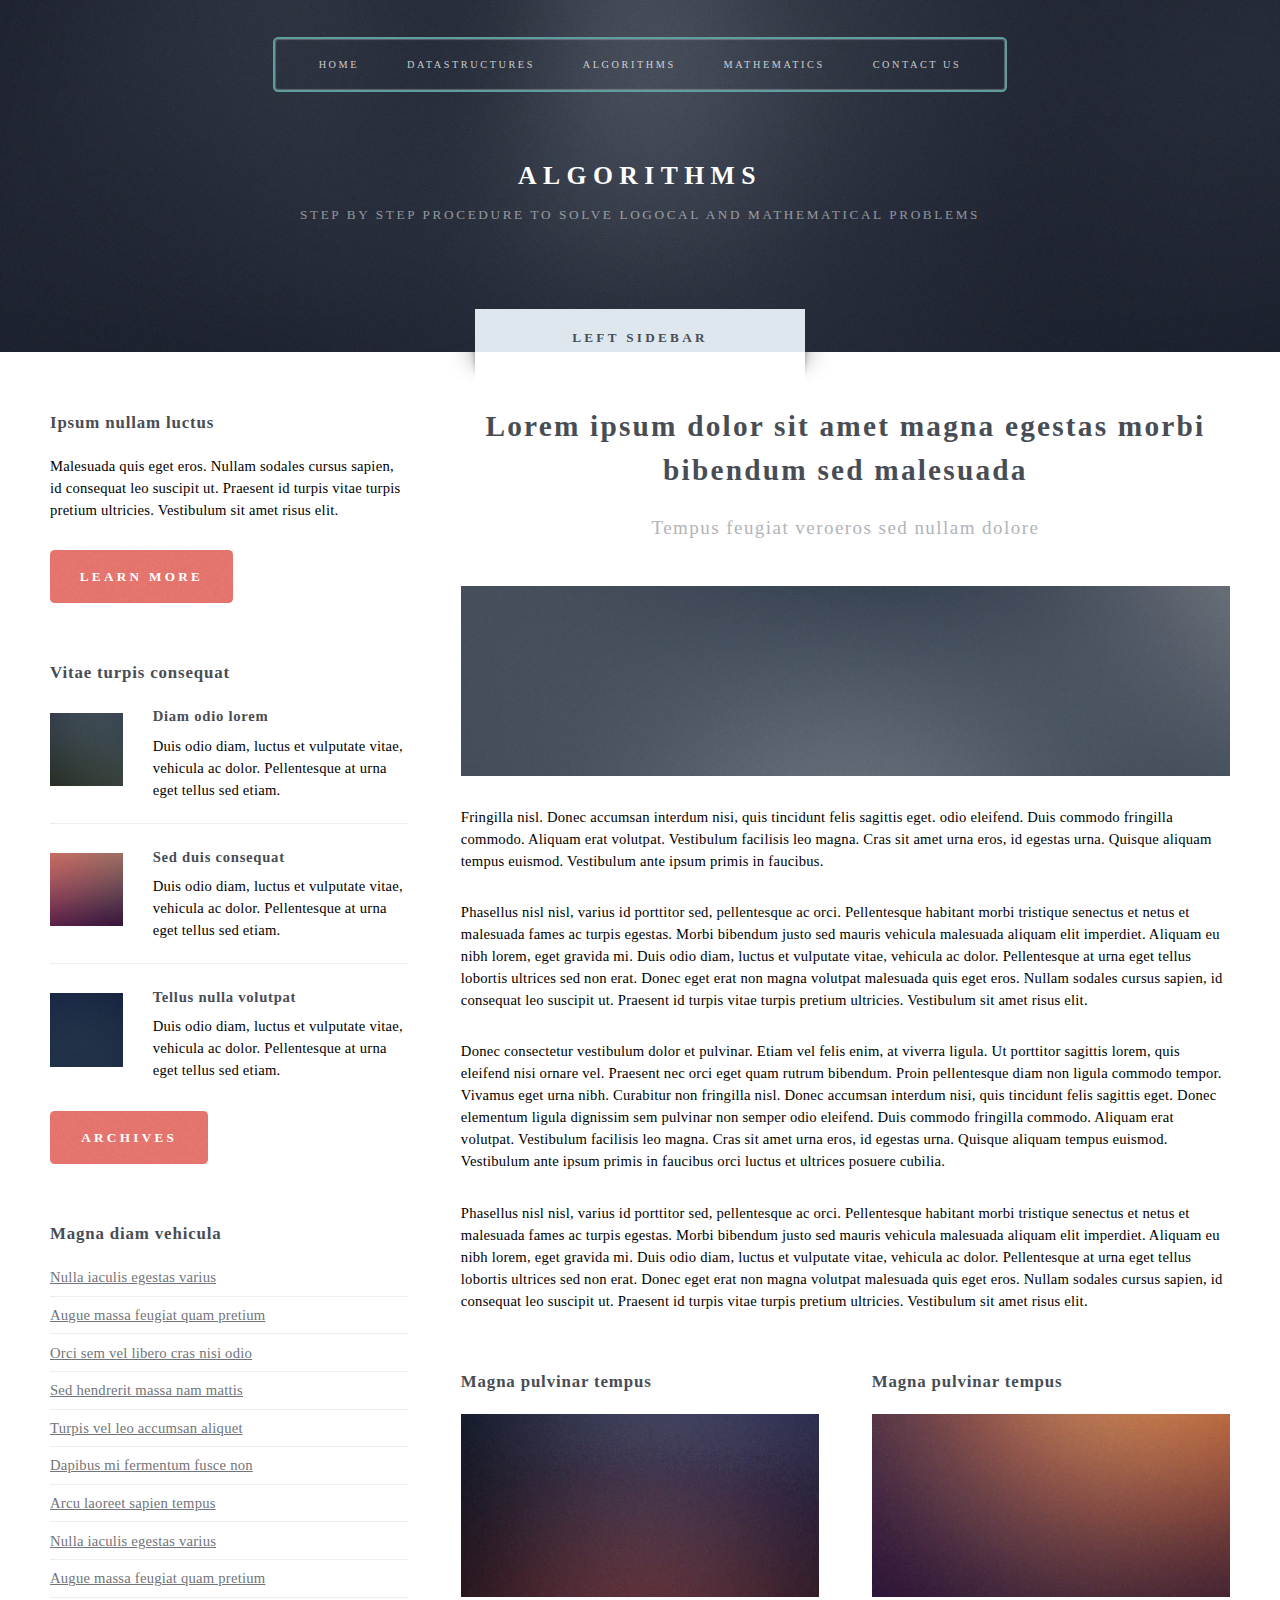
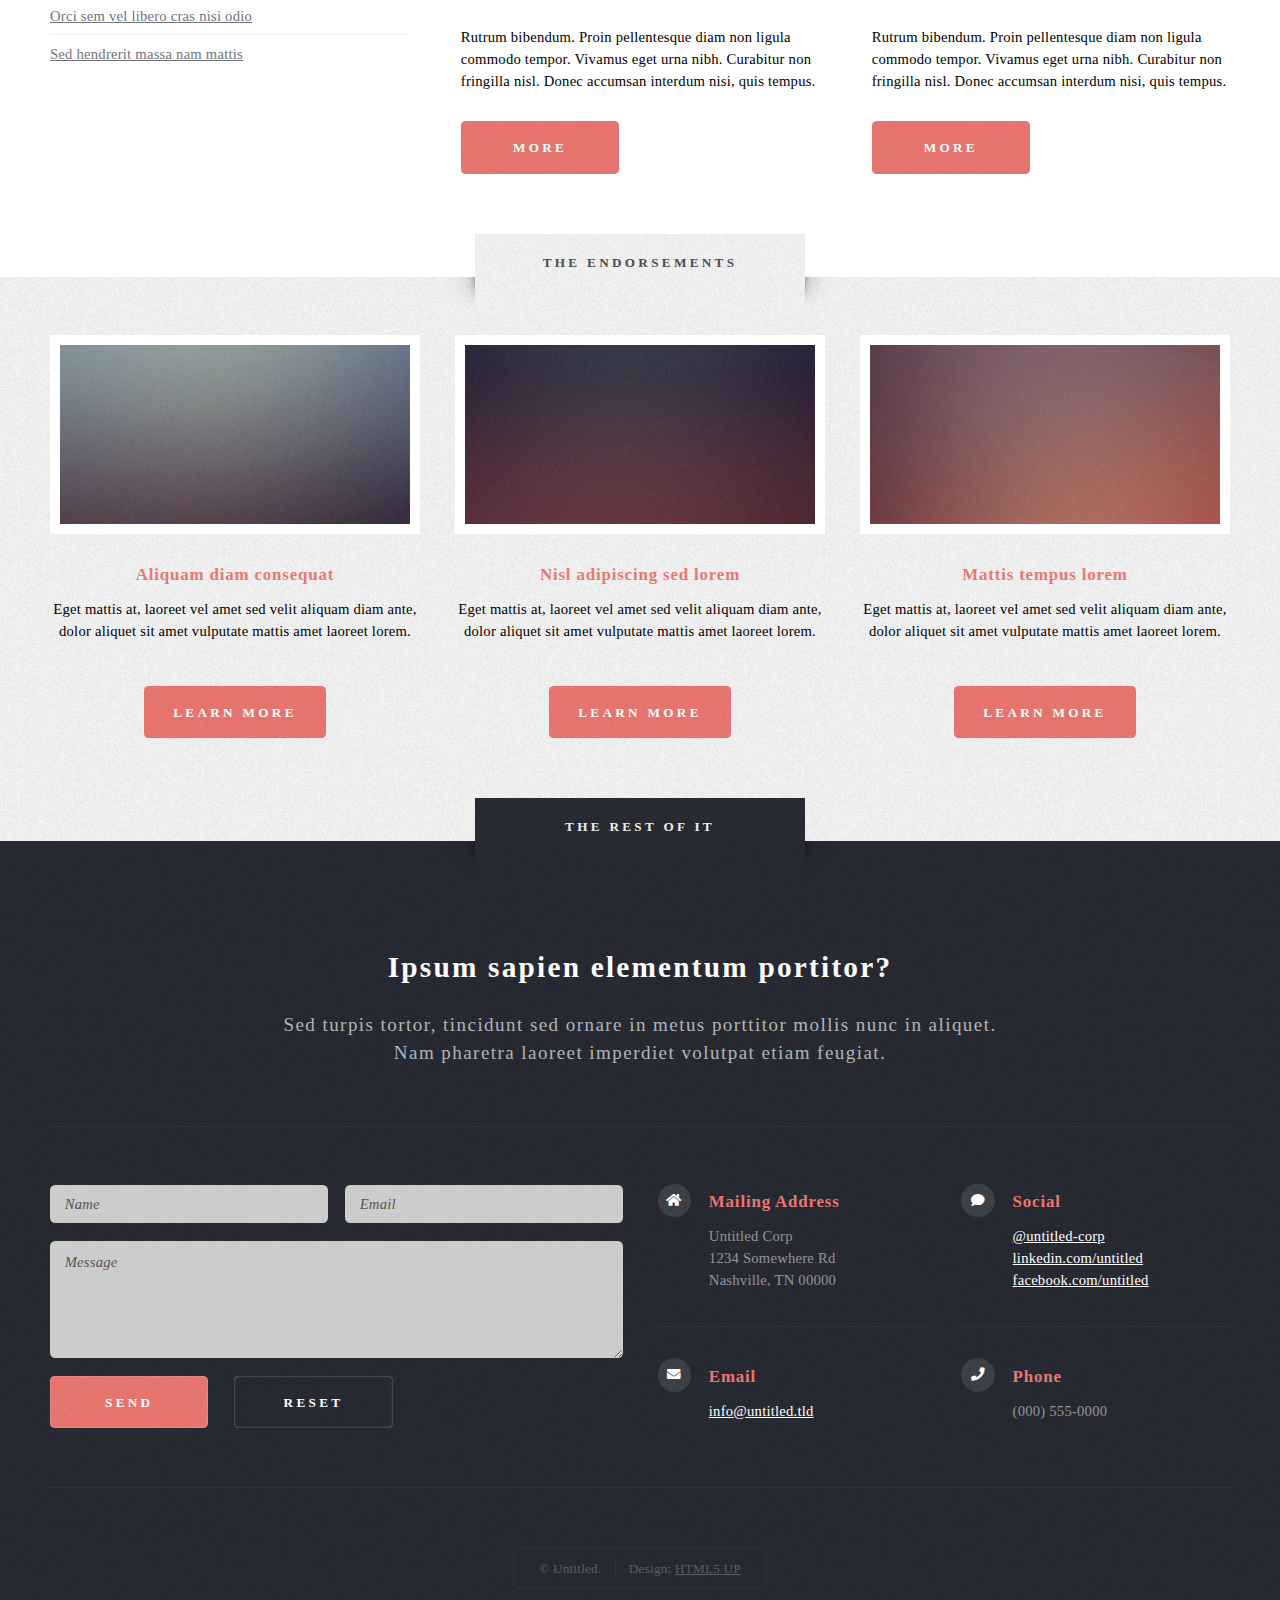
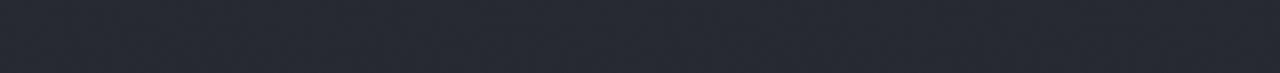
==== commit e4b7d681: "added content to Maths" ====
--- a/left-sidebar.html
+++ b/left-sidebar.html
@@ -1,9 +1,5 @@
 <!DOCTYPE HTML>
-<!--
-	Escape Velocity by HTML5 UP
-	html5up.net | @ajlkn
-	Free for personal and commercial use under the CCA 3.0 license (html5up.net/license)
--->
+
 <html>
 	<head>
 		<title>Algo-Learn</title>
@@ -19,8 +15,8 @@
 
 					<!-- Logo -->
 						<div id="logo">
-							<h1><a href="index.html">Escape Velocity</a></h1>
-							<p>A free responsive site template by HTML5 UP</p>
+							<h1><a href="index.html">Algorithms</a></h1>
+							<p>Step by step procedure to solve logocal and Mathematical Problems</p>
 						</div>
 
 					<!-- Nav -->
--- a/assets/css/main.css
+++ b/assets/css/main.css
@@ -96,7 +96,8 @@
 	body, input, textarea, select {
 		font-family: 'Source Sans Pro', sans-serif;
 		font-weight: 400;
-		color: #919499;
+		color: black;
+		font-family: 'Font Awesome 5 Free';
 		font-size: 14pt;
 		line-height: 1.75em;
 		letter-spacing: 0.025em;
@@ -2013,11 +2014,11 @@
 			}
 
 		.wrapper.style2 {
-			background:#203647;
+			background:white;
 		}
 
 			.wrapper.style2 .title {
-				background: #203647;
+				background: #dee7ee;
 				color: #484d55;
 			}
 
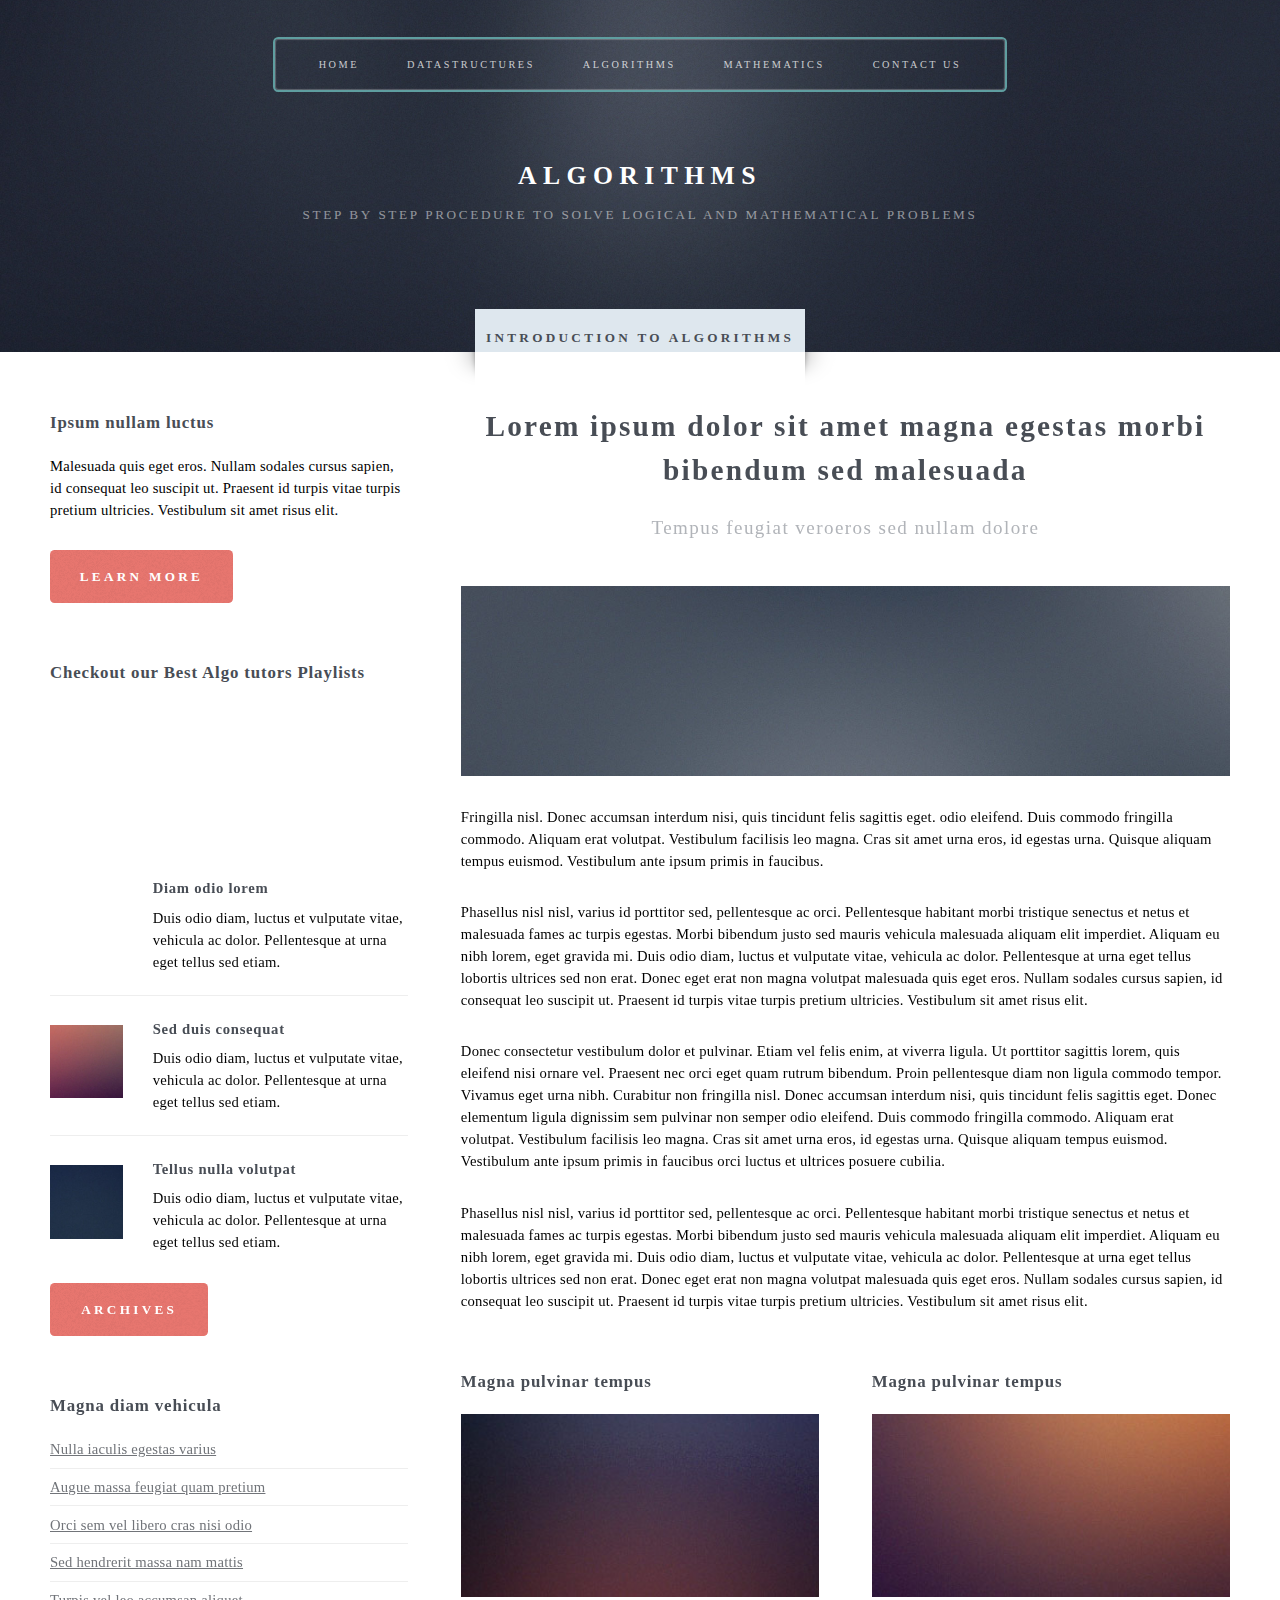
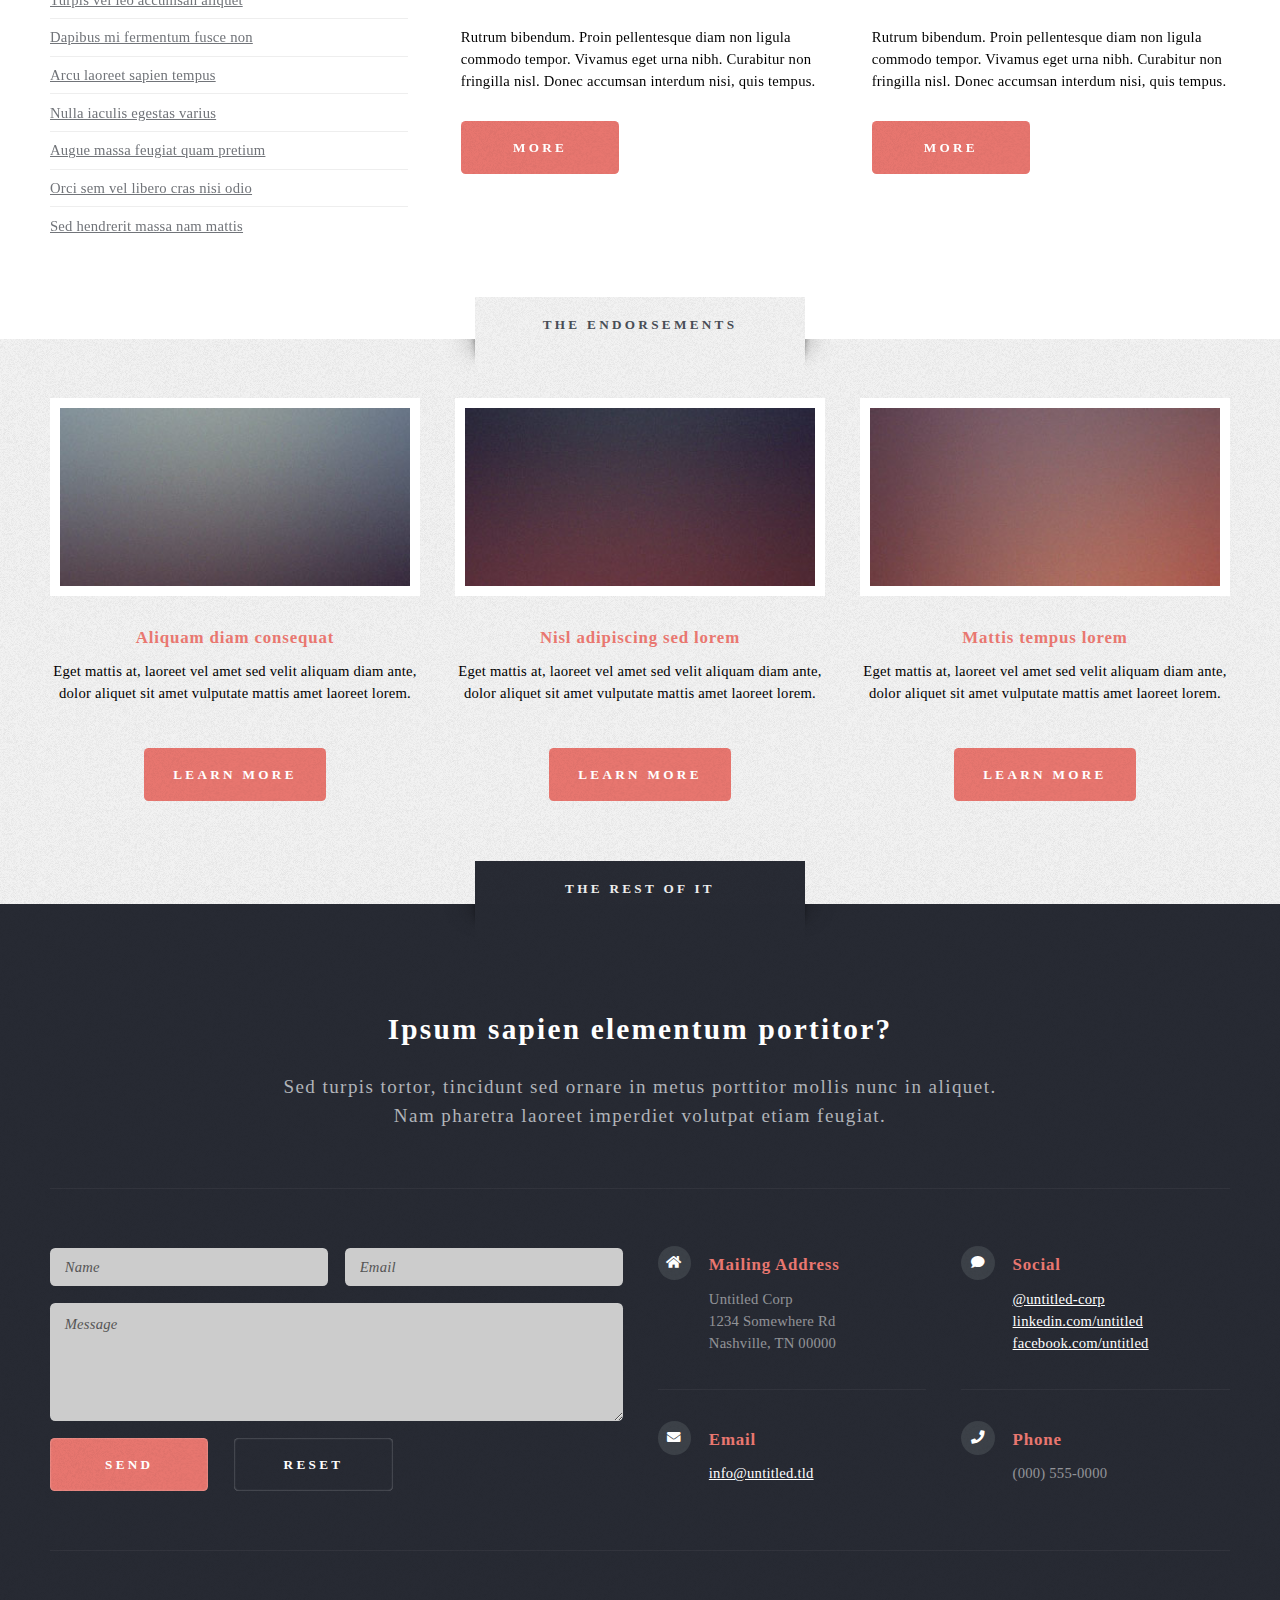
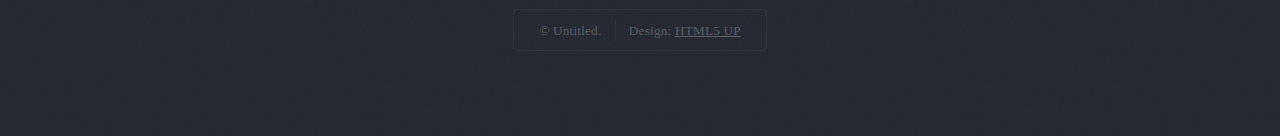
==== commit 57543ff8: "Initial Commit" ====
--- a/left-sidebar.html
+++ b/left-sidebar.html
@@ -16,14 +16,14 @@
 					<!-- Logo -->
 						<div id="logo">
 							<h1><a href="index.html">Algorithms</a></h1>
-							<p>Step by step procedure to solve logocal and Mathematical Problems</p>
+							<p>Step by step procedure to solve logical and Mathematical Problems</p>
 						</div>
 
 					<!-- Nav -->
 						<nav id="nav">
 							<ul>
 								<li><a href="index.html">Home</a></li>
-								
+
 									<li>
 										<a href="#">Datastructures</a>
 										<ul>
@@ -36,10 +36,10 @@
 													<li><a href="#">Queue using Array</a></li>
 													<li><a href="#">Queue using Linked list</a></li>
 													<li><a href="#">Circuler Queue</a></li>
-												
+
 												</ul>
 											</li>
-											<li><a href="#">Binery Tree</a></li>
+											<li><a href="#">Binary Tree</a></li>
 										</ul>
 									</li>
 								<li class="current"><a href="left-sidebar.html">Algorithms</a></li>
@@ -52,7 +52,7 @@
 
 			<!-- Main -->
 				<section id="main" class="wrapper style2">
-					<div class="title">Left Sidebar</div>
+					<div class="title">Introduction to Algorithms</div>
 					<div class="container">
 						<div class="row gtr-150">
 							<div class="col-4 col-12-medium">
@@ -70,12 +70,13 @@
 										</section>
 										<section class="box">
 											<header>
-												<h2>Vitae turpis consequat</h2>
+												<h2>Checkout our Best Algo tutors Playlists</h2>
 											</header>
 											<ul class="style2">
 												<li>
 													<article class="box post-excerpt">
-														<a href="#" class="image left"><img src="images/pic08.jpg" alt="" /></a>
+													<!--	<a href="#" class="image left"><img src="images/pic08.jpg" alt="" /></a>-->
+													<iframe width="326" height="166" src="https://www.youtube.com/embed/0IAPZzGSbME" frameborder="0" allow="accelerometer; autoplay; clipboard-write; encrypted-media; gyroscope; picture-in-picture" allowfullscreen></iframe>
 														<h3><a href="#">Diam odio lorem</a></h3>
 														<p>Duis odio diam, luctus et vulputate vitae, vehicula ac dolor. Pellentesque at urna eget tellus sed etiam.</p>
 													</article>
@@ -335,4 +336,4 @@
 			<script src="assets/js/main.js"></script>
 
 	</body>
-</html>+</html>
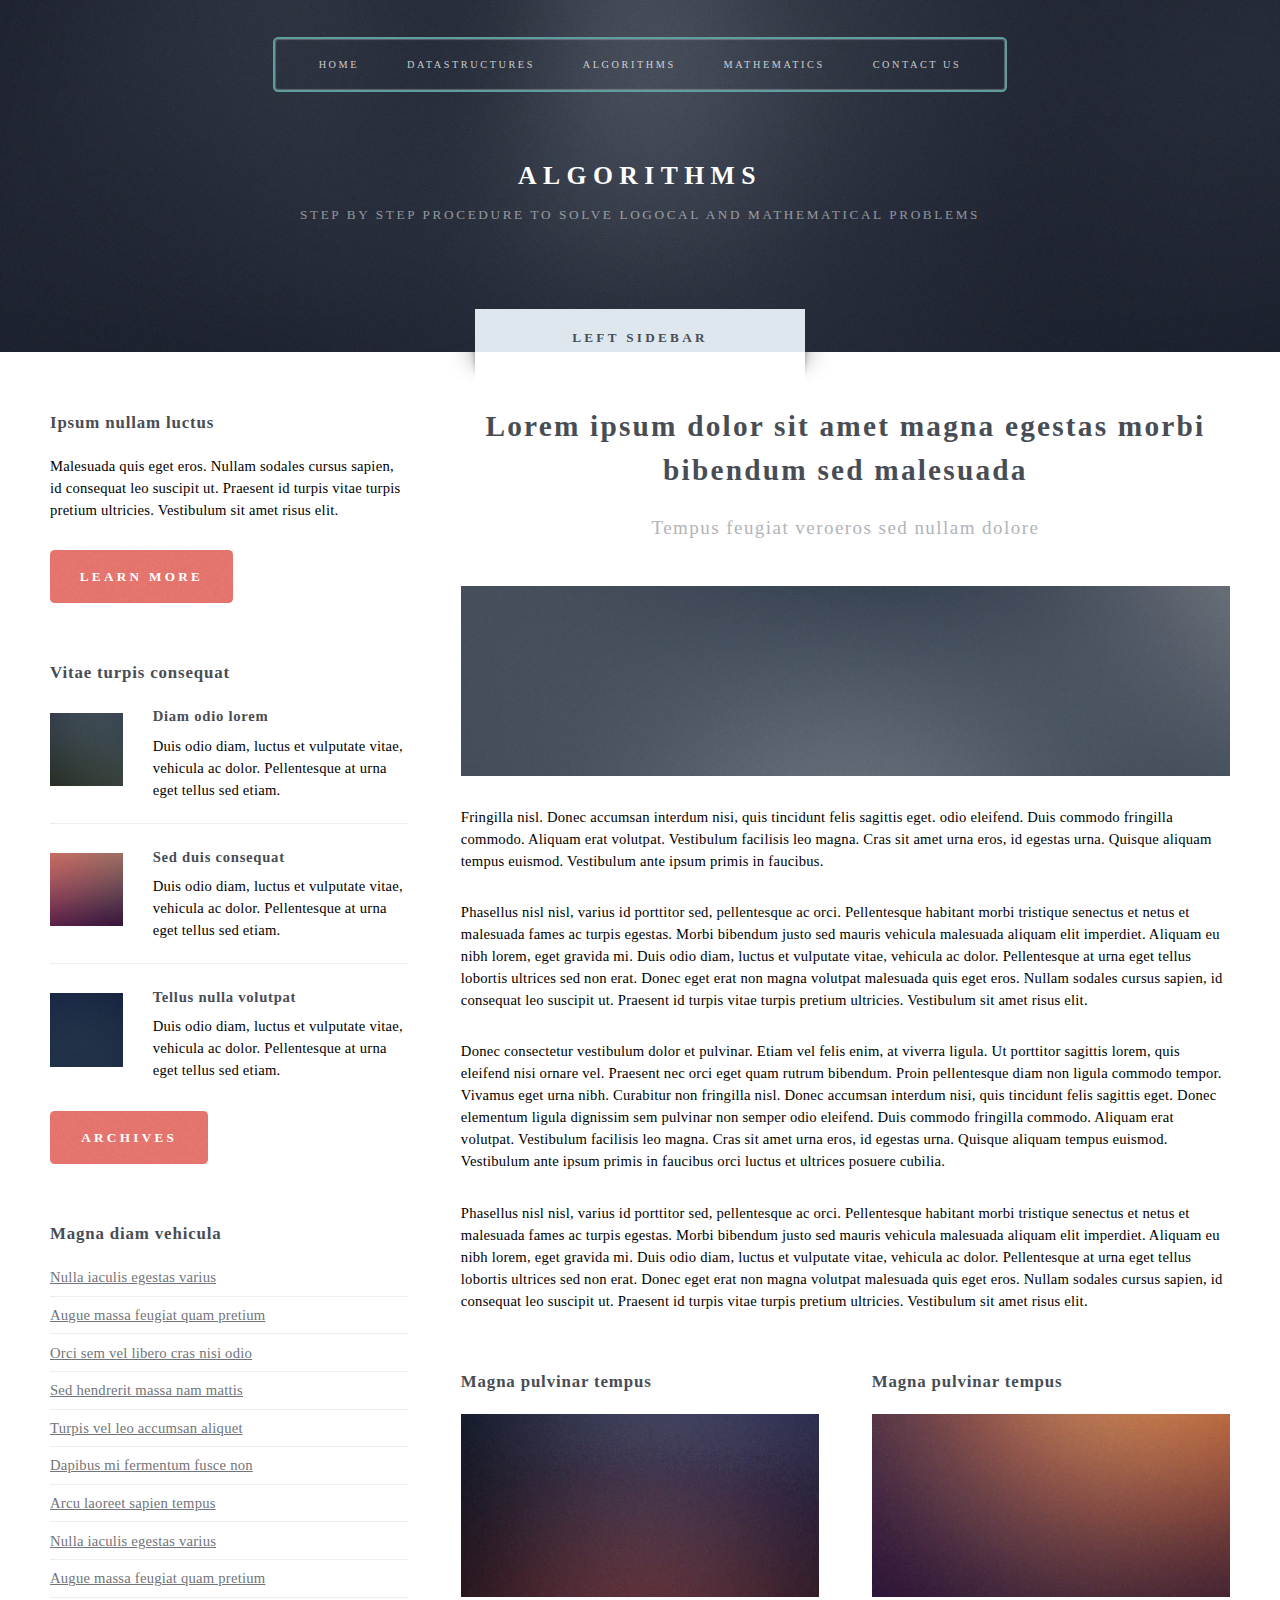
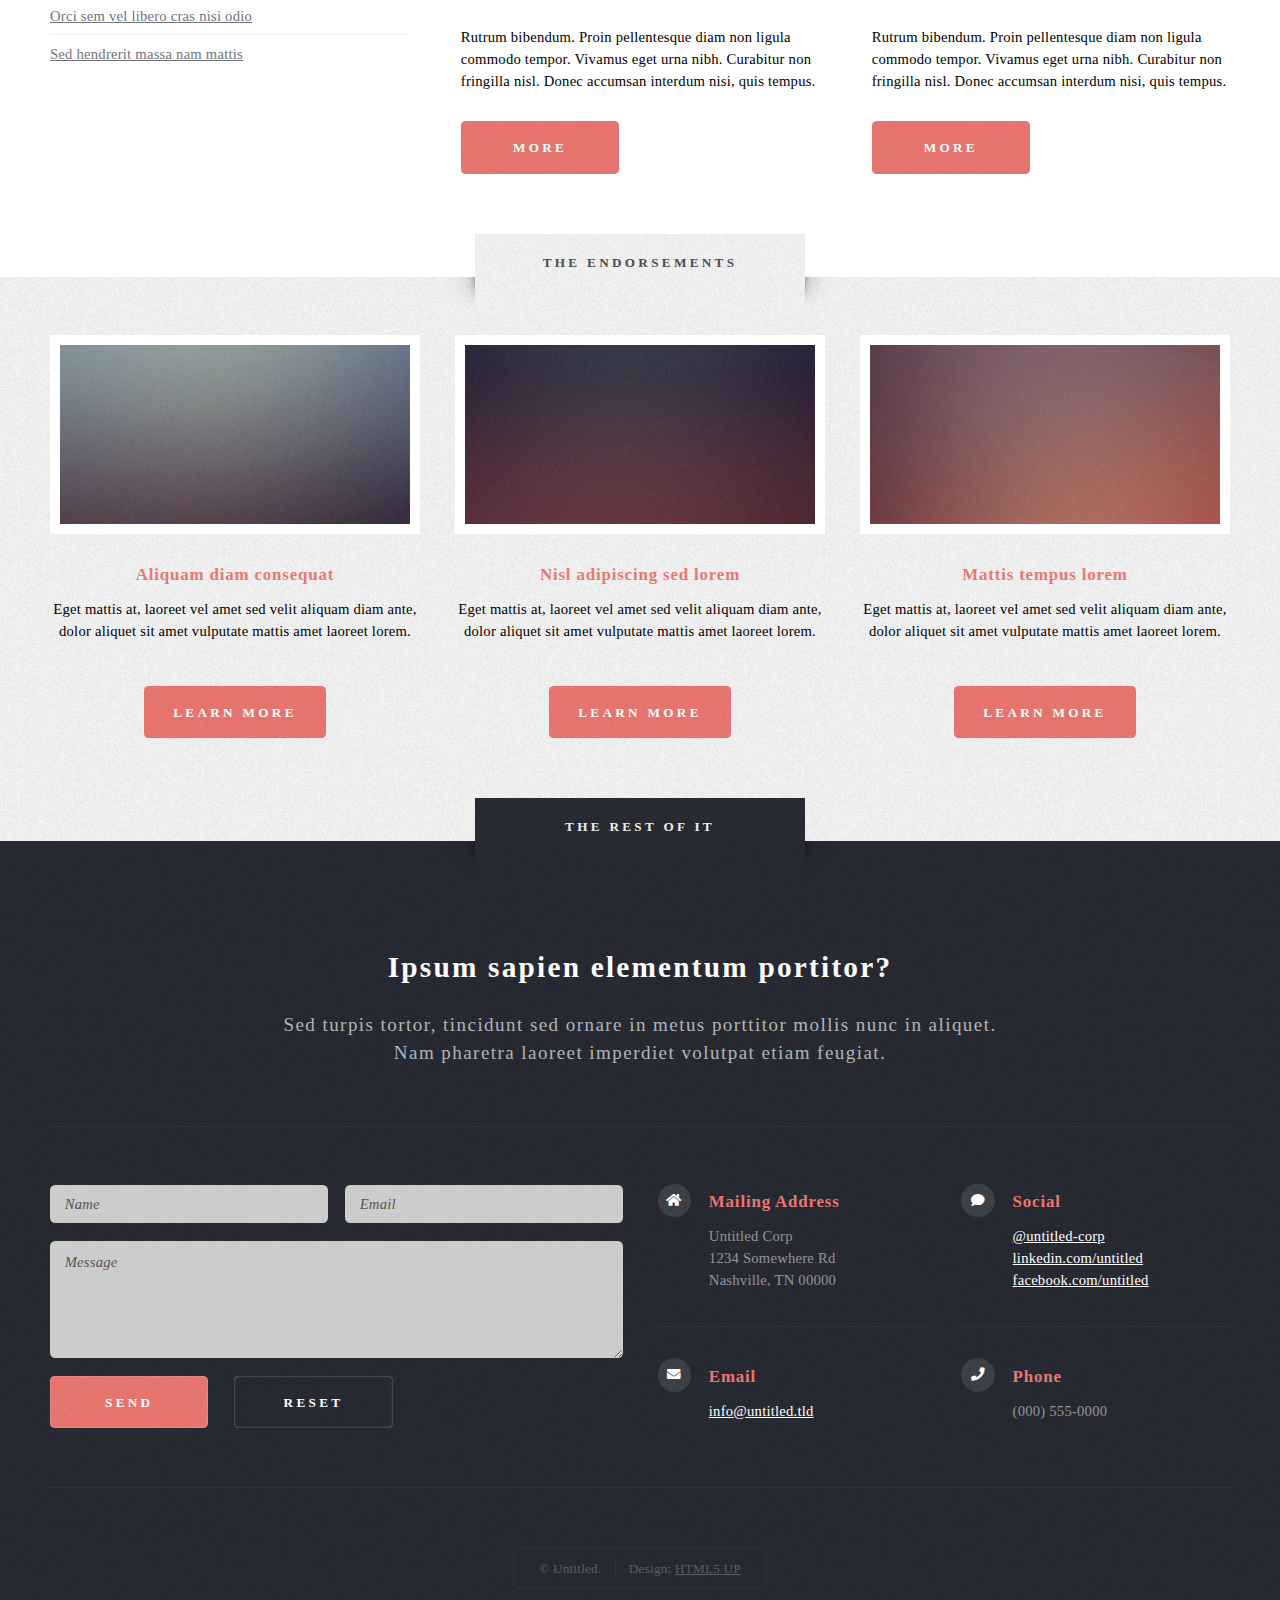
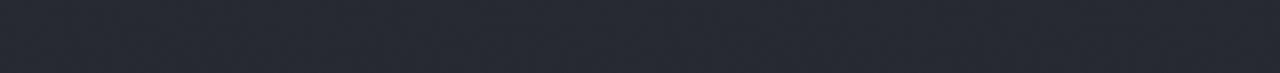
==== commit 093f64ab: "detail updated" ====
--- a/left-sidebar.html
+++ b/left-sidebar.html
@@ -6,6 +6,7 @@
 		<meta charset="utf-8" />
 		<meta name="viewport" content="width=device-width, initial-scale=1, user-scalable=no" />
 		<link rel="stylesheet" href="assets/css/main.css" />
+		<link rel="shortcut icon" href="favicon.ico" type="image/x-icon">
 	</head>
 	<body class="left-sidebar is-preload">
 		<div id="page-wrapper">
@@ -16,14 +17,14 @@
 					<!-- Logo -->
 						<div id="logo">
 							<h1><a href="index.html">Algorithms</a></h1>
-							<p>Step by step procedure to solve logical and Mathematical Problems</p>
+							<p>Step by step procedure to solve logocal and Mathematical Problems</p>
 						</div>
 
 					<!-- Nav -->
 						<nav id="nav">
 							<ul>
 								<li><a href="index.html">Home</a></li>
-
+								
 									<li>
 										<a href="#">Datastructures</a>
 										<ul>
@@ -36,10 +37,10 @@
 													<li><a href="#">Queue using Array</a></li>
 													<li><a href="#">Queue using Linked list</a></li>
 													<li><a href="#">Circuler Queue</a></li>
-
+												
 												</ul>
 											</li>
-											<li><a href="#">Binary Tree</a></li>
+											<li><a href="#">Binery Tree</a></li>
 										</ul>
 									</li>
 								<li class="current"><a href="left-sidebar.html">Algorithms</a></li>
@@ -52,7 +53,7 @@
 
 			<!-- Main -->
 				<section id="main" class="wrapper style2">
-					<div class="title">Introduction to Algorithms</div>
+					<div class="title">Left Sidebar</div>
 					<div class="container">
 						<div class="row gtr-150">
 							<div class="col-4 col-12-medium">
@@ -70,13 +71,12 @@
 										</section>
 										<section class="box">
 											<header>
-												<h2>Checkout our Best Algo tutors Playlists</h2>
+												<h2>Vitae turpis consequat</h2>
 											</header>
 											<ul class="style2">
 												<li>
 													<article class="box post-excerpt">
-													<!--	<a href="#" class="image left"><img src="images/pic08.jpg" alt="" /></a>-->
-													<iframe width="326" height="166" src="https://www.youtube.com/embed/0IAPZzGSbME" frameborder="0" allow="accelerometer; autoplay; clipboard-write; encrypted-media; gyroscope; picture-in-picture" allowfullscreen></iframe>
+														<a href="#" class="image left"><img src="images/pic08.jpg" alt="" /></a>
 														<h3><a href="#">Diam odio lorem</a></h3>
 														<p>Duis odio diam, luctus et vulputate vitae, vehicula ac dolor. Pellentesque at urna eget tellus sed etiam.</p>
 													</article>
@@ -336,4 +336,4 @@
 			<script src="assets/js/main.js"></script>
 
 	</body>
-</html>
+</html>